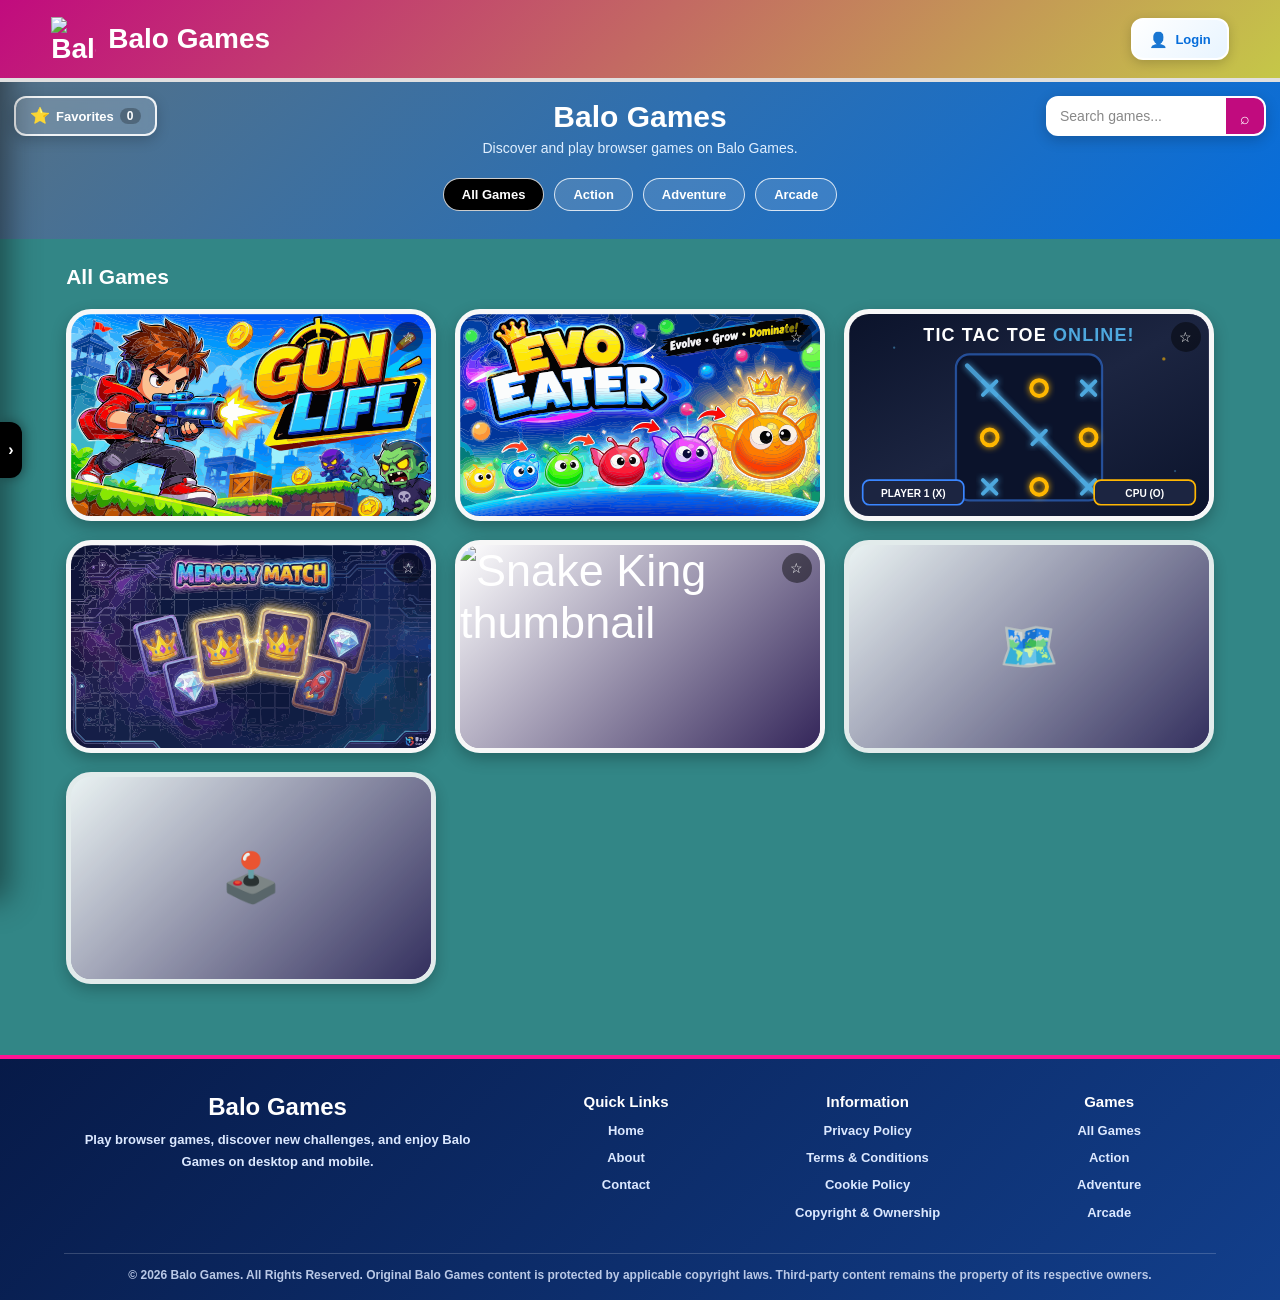
==== index.html @ 226ec989 "Connect new colorful Snake King thumbnail" ====
<!DOCTYPE html>
<!-- saved from url=(0116)file:///D:/Hub+999/Index%20Files/Colour%20Full%20Index/Full%20Colour%20Editor/Balo-Games-Full%20Colour%20Editor.html -->
<html lang="en"><head><meta http-equiv="Content-Type" content="text/html; charset=UTF-8">
  
  <meta name="viewport" content="width=device-width, initial-scale=1.0, maximum-scale=1.0, minimum-scale=1.0, user-scalable=no">
  <title>Balo Games</title>
  <link rel="icon" type="image/png" href="./icon/icon.png">
  <style>

    :root {
      --bg-main: #328686;
      --header-start: #c10b7e;
      --header-end: #c5c748;
      --header-border: #e0e0e0;
      --hero-start: #547187;
      --hero-end: #066ddb;
      --accent: #000000;
      --accent-2: #ffffff;
      --card-bg: #ffffff;
      --card-bg-2: #34265a;
      --card-border: #f7f7f7;
      --tag-bg: #000000;
      --text-main: #ffffff;
      --text-secondary: #ffffff;
      --sidebar-bg: #f4f0ff;
      --sidebar-border: #000000;
      --sidebar-item-bg: #707070;
      --ad-bg: #ffffff;
      --ad-border: #ffffff;
      --footer-start: #ecc022;
      --footer-end: #ff00d9;
      --game-pane-bg: #a08888;
      --game-pane-border: #000000;
      --game-title-bg: #ffffff;
      --game-title-text: #000000;
      --game-frame-bg: #aba6a6;
      --game-actions-bg: #d3c5c5;
      --game-btn-bg: #6b6b6b;
      --game-btn-border: #000000;
      --game-btn-hover: #fff0f0;
    }
    * { margin: 0; padding: 0; box-sizing: border-box; }
    html { scroll-behavior: smooth; touch-action: manipulation; zoom: 100%; }
    body {
      font-family: Arial, Helvetica, sans-serif;
      background: var(--bg-main);
      color: #fff;
      overflow-x: hidden;
      touch-action: pan-x pan-y;
      -webkit-text-size-adjust: 100%;
      user-select: none;
    }
    a { text-decoration: none; color: inherit; }

    /* HEADER */
    header {
      background: linear-gradient(135deg, var(--header-start), var(--header-end));
      color: #fff;
      padding: 12px 4%;
      display: flex;
      align-items: center;
      justify-content: space-between;
      gap: 16px;
      min-height: 82px;
      border-bottom: 4px solid var(--header-border);
      position: sticky;
      top: 0;
      z-index: 5000;
    }
    .brand { display: flex; align-items: center; gap: 12px; font-size: 28px; font-weight: 900; cursor: pointer; flex-shrink: 0; color: inherit; text-decoration: none; }
    .logo { width: 45px; height: 45px; object-fit: contain; }
    .logo-fallback { display:none; place-items:center; width:45px; height:45px; border-radius:12px; background:linear-gradient(135deg,#ff1493,#7b2cff); color:#fff; font-size:18px; font-weight:900; box-shadow:0 5px 15px rgba(0,0,0,.25); }

    /* Search bar inside header - top right */
    #topSearchWrap {
      display: flex;
      align-items: center;
      width: 240px;
      max-width: 42vw;
      height: 42px;
      margin: 0;
      padding: 0;
      background: #ffffff;
      border: 2px solid #ffffff;
      border-radius: 12px;
      overflow: hidden;
      box-shadow: 0 3px 12px rgba(0,0,0,0.18);
      flex-shrink: 0;
    }
    #topSearchWrap input {
      flex: 1 1 auto;
      min-width: 0;
      width: 100%;
      height: 100%;
      padding: 0 12px;
      border: 0;
      outline: none;
      font-size: 14px;
      color: #222;
      background: #fff;
      font-family: Arial, Helvetica, sans-serif;
    }
    #topSearchWrap input::placeholder { color: #888; }
    #topSearchWrap button {
      border: 0;
      height: 100%;
      padding: 0 14px;
      background: #c10b7e;
      color: #fff;
      font-size: 16px;
      cursor: pointer;
      flex-shrink: 0;
      line-height: 42px;
    }
    #topSearchWrap button:hover { background: #a00968; }

    /* Heart toggle on game cards */
    .fav-toggle {
      position: absolute;
      top: 8px;
      right: 8px;
      width: 30px;
      height: 30px;
      border: 0;
      border-radius: 50%;
      background: rgba(0,0,0,0.45);
      color: #fff;
      font-size: 14px;
      cursor: pointer;
      display: grid;
      place-items: center;
      z-index: 2;
      transition: transform 0.15s, background 0.15s;
    }
    .fav-toggle:hover { transform: scale(1.12); }
    .fav-toggle.is-fav { background: #ff1493; }

    @media (max-width: 700px) {
      header { padding: 10px 3%; min-height: 64px; gap: 8px; }
      .brand { font-size: 18px; gap: 6px; }
      .logo { width: 34px; height: 34px; }
      #topSearchWrap {
        width: 150px;
        max-width: 48vw;
        height: 36px;
        border-radius: 10px;
      }
      #topSearchWrap input { padding: 0 10px; font-size: 13px; }
      #topSearchWrap button { padding: 0 11px; font-size: 14px; line-height: 36px; }
    }

    /* HERO */
    .top-area {
      background: linear-gradient(135deg, var(--hero-start), var(--hero-end));
      color: #fff;
      text-align: center;
      padding: 18px 10px;
      position: relative;
    }
    .hero h1 { font-size: 30px; margin-bottom: 6px; font-weight: 900; }
    .hero p { font-size: 14px; margin-bottom: 12px; color: #e0efff; }

    /* Favorites on blue hero - top left */
    #favBtn {
      position: absolute;
      top: 14px;
      left: 14px;
      z-index: 20;
      display: inline-flex;
      align-items: center;
      gap: 6px;
      height: 40px;
      padding: 0 14px;
      border: 2px solid rgba(255,255,255,0.9);
      border-radius: 12px;
      background: rgba(255,255,255,0.18);
      color: #fff;
      font-size: 13px;
      font-weight: 800;
      cursor: pointer;
      box-shadow: 0 4px 14px rgba(0,0,0,0.2);
      white-space: nowrap;
      backdrop-filter: blur(6px);
      transition: transform 0.15s, background 0.2s, border-color 0.2s;
    }
    #favBtn:hover {
      background: rgba(255,255,255,0.3);
      transform: translateY(-1px);
    }
    #favBtn.active {
      background: linear-gradient(135deg, #ff1493, #c10b7e);
      border-color: #fff;
    }
    #favBtn .fav-ico { font-size: 16px; line-height: 1; }
    #favCount {
      background: rgba(0,0,0,0.25);
      border-radius: 10px;
      padding: 1px 7px;
      font-size: 12px;
      min-width: 20px;
      text-align: center;
    }

    /* Search on blue hero - top right */
    #topSearchWrap.hero-search {
      position: absolute;
      top: 14px;
      right: 14px;
      left: auto;
      z-index: 20;
      width: 220px;
      max-width: 42vw;
      height: 40px;
      border-radius: 12px;
      box-shadow: 0 4px 14px rgba(0,0,0,0.2);
    }

    /* Login in header - top right */
    #loginBtn {
      display: inline-flex;
      align-items: center;
      gap: 7px;
      height: 42px;
      padding: 0 16px;
      border: 2px solid #ffffff;
      border-radius: 12px;
      background: linear-gradient(135deg, #ffffff 0%, #e8f4ff 100%);
      color: #066ddb;
      font-size: 13px;
      font-weight: 800;
      cursor: pointer;
      box-shadow: 0 3px 12px rgba(0,0,0,0.18);
      white-space: nowrap;
      flex-shrink: 0;
      transition: transform 0.15s, box-shadow 0.2s, background 0.2s;
    }
    #loginBtn:hover {
      transform: translateY(-2px);
      box-shadow: 0 6px 20px rgba(6,109,219,0.35);
      background: #fff;
    }
    #loginBtn .login-ico { font-size: 15px; line-height: 1; }
    #loginBtn.logged-in {
      background: linear-gradient(135deg, #1dd1a1, #10b981);
      color: #fff;
      border-color: #fff;
    }

    /* Login modal: always render as a centered viewport overlay */
    body > #loginModal {
      position: fixed !important;
      inset: 0 !important;
      z-index: 100000 !important;
      display: none;
      align-items: center;
      justify-content: center;
      padding: 20px;
      overflow-y: auto;
      background: rgba(0,0,0,0.68);
      isolation: isolate;
    }
    body > #loginModal.open { display: flex !important; }
    #loginModal .login-box {
      flex: 0 1 380px;
      width: min(380px, 100%);
      max-height: calc(100dvh - 40px);
      overflow-y: auto;
      margin: auto;
    }
    body.login-modal-open { overflow: hidden !important; }
    .login-box {
      width: min(380px, 100%);
      background: #fff;
      color: #17213a;
      border-radius: 18px;
      padding: 28px 24px 22px;
      box-shadow: 0 20px 60px rgba(0,0,0,0.45);
      position: relative;
    }
    .login-box h2 {
      color: #066ddb;
      margin-bottom: 6px;
      font-size: 22px;
    }
    .login-box .login-sub {
      font-size: 13px;
      color: #64748b;
      margin-bottom: 18px;
    }
    .login-box label {
      display: block;
      font-size: 12px;
      font-weight: 700;
      margin-bottom: 5px;
      color: #334155;
    }
    .login-box input {
      width: 100%;
      padding: 11px 12px;
      border: 2px solid #e2e8f0;
      border-radius: 10px;
      font-size: 14px;
      margin-bottom: 14px;
      outline: none;
      font-family: Arial, Helvetica, sans-serif;
    }
    .login-box input:focus { border-color: #066ddb; }
    .login-submit {
      width: 100%;
      border: 0;
      border-radius: 10px;
      padding: 12px;
      background: linear-gradient(135deg, #066ddb, #3b82f6);
      color: #fff;
      font-weight: 800;
      font-size: 15px;
      cursor: pointer;
      margin-top: 4px;
    }
    .login-submit:hover { filter: brightness(1.08); }
    .login-submit:disabled { opacity:.65; cursor:wait; }
    .login-close {
      position: absolute;
      top: 12px;
      right: 12px;
      border: 0;
      background: #f1f5f9;
      color: #334155;
      width: 32px;
      height: 32px;
      border-radius: 8px;
      font-weight: 800;
      cursor: pointer;
      font-size: 16px;
    }
    .login-note {
      text-align: center;
      font-size: 12px;
      color: #94a3b8;
      margin-top: 14px;
      line-height: 1.45;
    }
    .login-divider {
      display: flex;
      align-items: center;
      gap: 10px;
      margin: 14px 0;
      color: #94a3b8;
      font-size: 12px;
      font-weight: 700;
    }
    .login-divider::before,
    .login-divider::after {
      content: "";
      flex: 1;
      height: 1px;
      background: #e2e8f0;
    }
    .social-login-btn {
      width: 100%;
      border: 2px solid #e2e8f0;
      background: #fff;
      color: #1e293b;
      border-radius: 10px;
      padding: 11px 12px;
      font-weight: 800;
      font-size: 14px;
      cursor: pointer;
      display: flex;
      align-items: center;
      justify-content: center;
      gap: 8px;
      margin-bottom: 8px;
    }
    .social-login-btn:hover { background: #f8fafc; border-color: #cbd5e1; }
    .social-login-btn.google { border-color: #dadce0; }
    .social-login-btn.guest { background: #f1f5f9; }
    .controls-guide {
      font-size: 13px;
      color: #334155;
      line-height: 1.5;
      text-align: left;
    }
    .controls-guide p { margin: 0 0 6px; }
    .controls-guide ul {
      margin: 0 0 12px 18px;
      padding: 0;
    }
    .controls-guide li { margin-bottom: 4px; }
    .controls-note {
      font-size: 12px;
      color: #64748b;
      margin: 0 !important;
    }

    @media (max-width: 700px) {
      #favBtn {
        top: 10px;
        left: 10px;
        height: 34px;
        padding: 0 10px;
        font-size: 12px;
        border-radius: 10px;
      }
      #favBtn .fav-label { display: none; }
      #topSearchWrap.hero-search {
        top: 10px;
        right: 10px;
        width: 140px;
        max-width: 42vw;
        height: 34px;
        border-radius: 10px;
      }
      #loginBtn {
        height: 36px;
        padding: 0 12px;
        font-size: 12px;
        border-radius: 10px;
      }
      #loginBtn .login-label { display: none; }
    }
    .categories { display: flex; justify-content: center; align-items: center; gap: 10px; padding: 10px 0; flex-wrap: wrap; }
    .category-btn {
      background: rgba(255,255,255,0.12);
      color: #fff;
      border: 1px solid rgba(255,255,255,0.8);
      padding: 8px 18px;
      border-radius: 20px;
      font-size: 13px;
      font-weight: 700;
      cursor: pointer;
      transition: background 0.2s;
    }
    .category-btn:hover, .category-btn.active { background: var(--accent); color: #fff; }

    /* GAMES GRID */
    main {
      max-width: 1250px;
      margin: auto;
      padding: 26px 4%;
      min-height: 300px;
    }
    .section-title { font-size: 21px; margin-bottom: 20px; color: white; font-weight: 800; }
    .games-grid {
      display: grid;
      grid-template-columns: repeat(3, minmax(0, 1fr));
      gap: 19px;
    }
    .game-card {
      border: 5px solid var(--card-border);
      border-radius: 25px;
      overflow: hidden;
      background: linear-gradient(145deg, var(--card-bg), var(--card-bg-2));
      box-shadow: 0 6px 15px rgba(0,0,0,0.25);
      cursor: pointer;
      transition: transform 0.2s, border-color 0.2s;
      display: flex;
      flex-direction: column;
    }
    .game-card:hover { transform: translateY(-4px); border-color: var(--accent); }
    .coming-soon-card { cursor: default; opacity: .9; }
    .coming-soon-card:hover { transform: none; border-color: var(--card-border); }
    .coming-soon-card .game-action { color: #ffe082; }
    .game-image {
      height: 115px;
      min-height: 115px;
      display: flex;
      align-items: center;
      justify-content: center;
      font-size: 45px;
      background: linear-gradient(135deg, var(--card-bg), var(--card-bg-2));
      position: relative;
    }
    .game-card { position:relative; }
    .game-card .game-image { height:auto; min-height:0; aspect-ratio:16 / 9; padding:0; overflow:hidden; flex:0 0 auto; }
    .game-image .game-thumb { width:100%; height:100%; display:block; object-fit:cover; object-position:center; }
    .game-image:has(.game-thumb) { padding:0; }
    .game-image .game-fallback { width:100%; height:100%; display:grid; place-items:center; font-size:48px; background:linear-gradient(135deg,var(--card-bg),var(--card-bg-2)); }
    .game-hover-title { position:absolute; left:0; right:0; bottom:0; padding:22px 10px 9px; color:#fff; font-size:15px; font-weight:800; text-align:center; background:linear-gradient(transparent,rgba(0,0,0,.86)); opacity:0; transform:translateY(5px); transition:opacity .2s,transform .2s; pointer-events:none; }
    .game-card:hover .game-hover-title,.game-card:focus-visible .game-hover-title { opacity:1; transform:translateY(0); }
    .game-category-tag { position:absolute; bottom:9px; left:9px; z-index:5; display:inline-flex; align-items:center; justify-content:center; min-height:25px; padding:5px 10px; border:0; border-radius:7px; background:rgba(0,0,0,.82); color:#fff; font-size:10px; line-height:1; font-weight:800; text-transform:uppercase; text-decoration:none; box-shadow:none; outline:0; opacity:0; transition:opacity .2s; pointer-events:none; }
    .game-card-likes { position:absolute; bottom:9px; right:9px; z-index:5; display:inline-flex; align-items:center; min-height:25px; padding:5px 9px; border:0; border-radius:12px; background:rgba(0,0,0,.82); color:#fff; font-size:11px; line-height:1; font-weight:800; text-decoration:none; box-shadow:none; opacity:0; transition:opacity .2s; pointer-events:none; }
    .game-card:hover .game-category-tag,.game-card:focus-visible .game-category-tag,.game-card:hover .game-card-likes,.game-card:focus-visible .game-card-likes { opacity:1; }
    .game-card .fav-toggle { z-index:4; }
    .game-card .game-info { display:none !important; }
    @media (hover:none) { .game-hover-title,.game-category-tag,.game-card-likes { opacity:1; transform:none; } }
    .game-image .game-thumb { width:100%; height:100%; min-width:100%; display:block; object-fit:cover; object-position:center; flex:0 0 100%; }
    .game-image:has(.game-thumb) { padding:0; overflow:hidden; }
    .game-image:has(.game-thumb) .game-category-tag { z-index:2; }
    .game-category-tag {
      position: absolute;
      top: auto;
      bottom: 9px;
      left: 9px;
      z-index: 5;
      padding: 5px 10px;
      border: 0;
      border-radius: 7px;
      background: rgba(0,0,0,.82);
      color: #fff;
      font-size: 10px;
      line-height: 1;
      font-weight: 800;
      text-transform: uppercase;
      text-decoration: none;
      box-shadow: none;
      outline: 0;
    }
    .game-info { padding: 12px; text-align: center; background: var(--card-bg-2); }
    .game-info h3 { font-size: 15px; margin-bottom: 5px; color: #fff; font-weight: 800; }
    .game-info p { color: var(--text-secondary); font-size: 11px; margin-bottom: 8px; }
    .game-action { color: #fff; font-size: 11px; font-weight: 800; }

    /* GAME VIEW SCREEN */
    #gameScreenView {
      display: none;
      width: 100%;
      min-height: 100vh;
      background: var(--bg-main);
      padding: 30px 0;
    }
    #gameScreenView.active { display: block; }
    #homeScreenView.hidden { display: none; }

    .poki-play-container {
      display: grid;
      grid-template-columns: 180px 1fr 140px;
      gap: 15px;
      max-width: 1400px;
      margin: 0 auto;
      padding: 0 15px;
      width: 100%;
      align-items: start;
    }
    @media (max-width: 1200px) {
      .poki-play-container { grid-template-columns: 1fr 140px; }
      .poki-left-sidebar { display: none; }
    }
    @media (max-width: 900px) {
      .poki-play-container { grid-template-columns: 1fr; }
      .poki-right-sidebar { display: none; }
    }

    .poki-left-sidebar {
      background: var(--card-bg-2);
      border: 2px solid var(--card-bg);
      border-radius: 12px;
      padding: 8px;
      display: flex;
      flex-direction: column;
      gap: 8px;
      height: 420px;
      overflow-y: auto;
    }
    .sidebar-title { font-size: 13px; color: #fff; border-bottom: 2px solid var(--sidebar-border); padding-bottom: 5px; font-weight: 800; text-align: center; }
    .sidebar-game-item {
      display: flex;
      flex-direction: column;
      align-items: center;
      text-align: center;
      gap: 4px;
      background: var(--sidebar-item-bg);
      padding: 6px;
      border-radius: 8px;
      cursor: pointer;
      border: 1px solid var(--sidebar-border);
      transition: background 0.2s, border-color 0.2s;
    }
    .sidebar-game-item:hover { background: var(--card-bg); border-color: var(--accent); }
    .sidebar-game-icon { width: 100%; aspect-ratio: 16 / 9; display: grid; place-items: center; overflow: hidden; background: var(--card-bg); border-radius: 6px; }
    .sidebar-game-thumb { display: block; width: 100%; height: 100%; object-fit: cover; border-radius: 6px; }
    .sidebar-game-fallback { font-size: 22px; display: grid; place-items: center; width: 100%; height: 100%; }
    .sidebar-game-info h4 { font-size: 11px; color: #fff; font-weight: 700; white-space: nowrap; overflow: hidden; text-overflow: ellipsis; width: 100%; }

    .game-main-pane {
      background: var(--game-pane-bg);
      border-radius: 14px;
      border: 2px solid var(--game-pane-border);
      overflow: hidden;
      display: flex;
      flex-direction: column;
      box-shadow: 0 10px 30px rgba(0,0,0,0.4);
    }
    .game-title-bar {
      padding: 10px 18px;
      background: var(--game-title-bg);
      border-bottom: 2px solid var(--game-pane-border);
      font-size: 16px;
      font-weight: 800;
      color: var(--game-title-text);
      display: flex;
      justify-content: space-between;
      align-items: center;
      gap: 10px;
    }
    .game-title-bar .home-btn {
      background: var(--accent);
      color: #fff;
      border: 0;
      border-radius: 8px;
      padding: 6px 12px;
      font-weight: 800;
      font-size: 12px;
      cursor: pointer;
    }
    .title-bar-actions {
      display: flex;
      align-items: center;
      gap: 8px;
      flex-shrink: 0;
    }
    /* Larger favorite button on the game screen */
    #gameFavBtn {
      border: 0;
      border-radius: 10px;
      padding: 10px 18px;
      font-weight: 800;
      font-size: 16px;
      cursor: pointer;
      background: #066ddb;
      color: #fff;
      display: inline-flex;
      align-items: center;
      gap: 7px;
      min-height: 42px;
    }
    #gameFavBtn .fav-star { color: #ffdf00; font-size: 21px; line-height: 1; }
    #gameFavBtn .fav-word { color: #ff1493; }
    #gameFavBtn:hover { filter: brightness(1.1); }
    #gameFavBtn.is-fav {
      background: #ff1493;
      pointer-events: none;
    }

    /* Favorites page toolbar */
    .fav-page-bar {
      display: flex;
      align-items: center;
      justify-content: space-between;
      gap: 10px;
      flex-wrap: wrap;
      margin-bottom: 14px;
    }
    .fav-page-bar h2 { margin: 0; }
    .fav-home-btn {
      border: 2px solid #fff; background: #0878ee; color: #fff;
      border-radius: 10px; padding: 8px 14px; font-weight: 800;
      font-size: 13px; cursor: pointer;
    }
    .fav-home-btn:hover { filter: brightness(1.12); }
    #removeFavModeBtn {
      border: 2px solid #fff;
      background: rgba(255,20,147,0.25);
      color: #fff;
      border-radius: 10px;
      padding: 8px 14px;
      font-weight: 800;
      font-size: 13px;
      cursor: pointer;
    }
    #removeFavModeBtn.active {
      background: #ff1493;
      border-color: #fff;
    }
    #removeFavHint {
      display: none;
      width: 100%;
      font-size: 13px;
      opacity: 0.9;
      margin-top: 4px;
    }
    #removeFavHint.show { display: block; }
    .game-card.remove-select-mode {
      outline: 3px dashed #ff1493;
      cursor: pointer;
    }
    .game-card.remove-select-mode:hover {
      outline-color: #fff;
      transform: translateY(-2px);
    }
    .game-frame-wrap {
      width: 100%;
      height: 380px;
      background: var(--game-frame-bg);
      position: relative;
    }
    #gameFrame { width: 100%; height: 100%; border: none; }

    .game-bottom-actions {
      display: flex;
      align-items: center;
      justify-content: space-between;
      flex-wrap: wrap;
      gap: 10px;
      padding: 10px 18px;
      background: var(--game-actions-bg);
      border-top: 2px solid var(--game-pane-border);
    }
    .action-group { display: flex; align-items: center; gap: 8px; flex-wrap: wrap; }
    .poki-btn {
      background: var(--game-btn-bg);
      color: white;
      border: 1px solid var(--game-btn-border);
      padding: 7px 14px;
      border-radius: 8px;
      font-size: 12px;
      font-weight: 800;
      cursor: pointer;
      display: inline-flex;
      align-items: center;
      gap: 5px;
      transition: background 0.2s, border-color 0.2s;
    }
    .poki-btn:hover { background: var(--game-btn-hover); border-color: var(--game-btn-hover); }
    .poki-btn.icon-only-btn {
      min-width: 44px; height: 40px; padding: 0 9px; justify-content: center;
      border-radius: 10px; gap: 6px;
    }
    .poki-btn.icon-only-btn svg {
      width: 21px; height: 21px; flex: 0 0 21px; fill: none; stroke: currentColor;
      stroke-width: 1.9; stroke-linecap: round; stroke-linejoin: round;
    }
    .reaction-count {
      display: inline-block; min-width: 10px; font-size: 12px; line-height: 1;
      font-weight: 900; color: #fff; font-variant-numeric: tabular-nums;
    }
    .game-reaction-actions { justify-content: center; }
    .game-reaction-actions .poki-btn.is-selected { background: #c10b7e; border-color: #fff; }
    #reactionStatus { font-size: 11px; color: #263238; font-weight: 700; }

    /* Player feedback panels: compact side card for like/unlike, centered bug form */
    .bg-feedback-overlay {
      position: fixed; inset: 0; z-index: 9500; display: none;
      align-items: center; justify-content: center; padding: 16px;
      background: rgba(3, 10, 28, .18); backdrop-filter: none !important; -webkit-backdrop-filter: none !important;
    }
    .bg-feedback-overlay.open { display: flex; }
    .bg-feedback-card {
      position: relative; width: min(470px, 100%); max-height: min(82vh, 620px);
      overflow-y: auto; padding: 23px 21px 19px; border-radius: 17px;
      background: #fff; color: #17213a; box-shadow: 0 22px 65px rgba(0,0,0,.42);
      border: 1px solid rgba(255,255,255,.7);
    }
    .bg-feedback-card h3 { margin: 0 38px 5px 0; color: #c10b7e; font-size: 20px; }
    .bg-feedback-game { color: #64748b; font-size: 12px; margin: 0 0 15px; }
    .bg-feedback-card label { display: block; margin: 10px 0 6px; color: #334155; font-size: 12px; font-weight: 800; }
    .bg-feedback-card textarea {
      display: block; width: 100%; min-height: 112px; resize: vertical; padding: 11px 12px;
      border: 1.5px solid #dbe2ea; border-radius: 10px; outline: none;
      color: #17213a; background: #fff; font: 14px/1.45 Arial, sans-serif;
    }
    .bg-feedback-card textarea:focus { border-color: #066ddb; box-shadow: 0 0 0 3px rgba(6,109,219,.1); }
    .bg-feedback-close {
      position: absolute; top: 11px; right: 11px; width: 33px; height: 33px;
      border: 0; border-radius: 9px; background: #eef2f7; color: #334155;
      font-size: 22px; line-height: 1; cursor: pointer;
    }
    .bg-feedback-submit {
      width: 100%; margin-top: 12px; padding: 11px 14px; border: 0; border-radius: 10px;
      background: linear-gradient(135deg, #c10b7e, #066ddb); color: #fff;
      font-size: 13px; font-weight: 900; cursor: pointer;
    }
    .bg-feedback-submit:disabled { opacity: .65; cursor: wait; }
    .bg-feedback-notice { min-height: 18px; margin: 9px 0 0; text-align: center; font-size: 12px; font-weight: 700; color: #087f5b; }
    /* Like/unlike feedback appears as a small Poki-style card at the right side. */
    #reactionFeedbackOverlay { justify-content: flex-end; align-items: center; padding: 18px; }
    #reactionFeedbackOverlay .bg-feedback-card { width: min(350px, 100%); margin-right: max(0px, calc((100vw - 1400px) / 2)); transform: translateY(35px); }
    @media (max-width: 600px) {
      #reactionFeedbackOverlay { align-items: center; justify-content: center; padding: 10px; }
      #reactionFeedbackOverlay .bg-feedback-card { width: 100%; max-height: 72vh; margin: 0; transform: translateY(24px); }
      .bg-feedback-card { padding: 21px 17px 17px; }
    }

    @media (max-width: 700px) {
      .game-bottom-actions { justify-content: center; padding: 9px 8px; }
      .game-reaction-actions { width: 100%; justify-content: center; gap: 6px; }
      .game-reaction-actions .poki-btn { padding: 0 8px; font-size: 11px; }
      #reactionStatus { width: 100%; text-align: center; }
    }

    .poki-right-sidebar {
      background: var(--card-bg-2);
      border: 2px dashed var(--accent-2);
      border-radius: 12px;
      padding: 6px;
      display: flex;
      flex-direction: column;
      height: 420px;
    }
    .ad-box-lamba {
      background: var(--ad-bg);
      border-radius: 8px;
      flex: 1;
      display: grid;
      place-items: center;
      text-align: center;
      color: #fff;
      font-weight: 800;
      font-size: 10px;
      padding: 5px;
    }

    .all-games-bottom-section {
      max-width: 1400px;
      margin: 40px auto 20px;
      padding: 0 20px;
      width: 100%;
    }
    .bottom-section-title { font-size: 21px; margin-bottom: 20px; color: #fff; border-bottom: 2px solid var(--sidebar-border); padding-bottom: 10px; font-weight: 900; }

    footer {
      background: linear-gradient(120deg, var(--footer-start), var(--footer-end));
      color: white;
      text-align: center;
      padding: 20px;
      margin-top: 40px;
      font-weight: 700;
    }

    @media (max-width: 1100px) {
      .games-grid { grid-template-columns: repeat(3, minmax(0, 1fr)); }
    }
    @media (max-width: 700px) {
      .games-grid { grid-template-columns: repeat(2, minmax(0, 1fr)); gap: 12px; }
      .game-frame-wrap { height: 260px; }
    }
  
    

  
    
    

  
    
    

  
    

  
    /* (search styles moved into header section above) */

  
    /* CRAZY-GAMES STYLE LEFT HOVER SIDEBAR */
    #sideHotzone {
      position: fixed;
      left: 0;
      top: 0;
      width: 18px;
      height: 100vh;
      z-index: 4500;
    }
    #crazySidebar {
      position: fixed;
      left: 0;
      top: 0;
      height: 100vh;
      width: 220px;
      z-index: 4501;
      background: linear-gradient(180deg, #0f172a 0%, #1e1b4b 100%);
      border-right: 3px solid var(--accent, #e85454);
      box-shadow: 8px 0 30px rgba(0,0,0,0.45);
      transform: translateX(-100%);
      transition: transform 0.28s ease;
      display: flex;
      flex-direction: column;
      padding: 16px 12px 20px;
      overflow-y: auto;
    }
    #crazySidebar.open,
    #sideHotzone:hover + #crazySidebar,
    #crazySidebar:hover {
      transform: translateX(0);
    }
    #crazySidebar .sb-brand {
      font-size: 18px;
      font-weight: 900;
      color: #fff;
      margin-bottom: 6px;
      padding: 4px 6px;
    }
    #crazySidebar .sb-sub {
      font-size: 11px;
      color: #94a3b8;
      margin-bottom: 14px;
      padding: 0 6px;
    }
    #crazySidebar .sb-btn {
      display: flex;
      align-items: center;
      gap: 10px;
      width: 100%;
      text-align: left;
      border: 1px solid rgba(255,255,255,0.12);
      background: rgba(255,255,255,0.06);
      color: #fff;
      border-radius: 12px;
      padding: 11px 12px;
      margin-bottom: 8px;
      font-size: 13px;
      font-weight: 800;
      cursor: pointer;
      transition: background 0.2s, border-color 0.2s, transform 0.15s;
    }
    #crazySidebar .sb-btn:hover,
    #crazySidebar .sb-btn.active {
      background: var(--accent, #e85454);
      border-color: #fff;
      transform: translateX(4px);
    }
    #crazySidebar .sb-ico {
      font-size: 18px;
      width: 24px;
      text-align: center;
    }
    #crazySidebar .sb-hint {
      margin-top: auto;
      font-size: 10px;
      color: #64748b;
      padding: 10px 6px 0;
      line-height: 1.4;
    }
    @media (max-width: 700px) {
      #sideHotzone { width: 12px; }
      #crazySidebar { width: 200px; }
    }

  
    /* Sidebar edge arrow hint */
    #sideArrow {
      position: fixed;
      left: 0;
      top: 50%;
      transform: translateY(-50%);
      z-index: 4502;
      width: 22px;
      height: 56px;
      border: 0;
      border-radius: 0 12px 12px 0;
      background: var(--accent, #e85454);
      color: #fff;
      font-size: 16px;
      font-weight: 900;
      cursor: pointer;
      box-shadow: 2px 0 12px rgba(0,0,0,0.35);
      display: grid;
      place-items: center;
      transition: left 0.28s ease, opacity 0.2s;
      padding: 0;
      line-height: 1;
    }
    #sideArrow:hover { filter: brightness(1.1); }
    body.sidebar-open #sideArrow {
      left: 220px;
      border-radius: 12px 0 0 12px;
    }
    @media (max-width: 700px) {
      body.sidebar-open #sideArrow { left: 200px; }
    }


    .site-footer { background:linear-gradient(135deg,#071a48,#123f8c); margin-top:45px; padding:34px 5% 18px; border-top:4px solid #ff1493; }
    .footer-inner { max-width:1250px; margin:auto; display:grid; grid-template-columns:2fr 1fr 1fr 1fr; gap:28px; }
    .footer-brand h3 { font-size:24px; margin-bottom:8px; }
    .footer-brand p,.footer-col a { color:#dbe8ff; font-size:13px; line-height:1.7; }
    .footer-col h4 { color:#fff; margin-bottom:10px; font-size:15px; }
    .footer-col a { display:block; margin:5px 0; cursor:pointer; }
    .footer-col a:hover { color:#ff7ac4; }
    .footer-bottom { max-width:1250px; margin:24px auto 0; padding-top:14px; border-top:1px solid rgba(255,255,255,.18); text-align:center; color:#b9c8e6; font-size:12px; }
    .info-modal { position:fixed; inset:0; z-index:6000; display:none; align-items:center; justify-content:center; padding:20px; background:rgba(0,0,0,.68); }
    .info-modal.open { display:flex; }
    .info-box { width:min(620px,100%); max-height:82vh; overflow:auto; background:#fff; color:#17213a; border-radius:18px; padding:24px; box-shadow:0 20px 60px rgba(0,0,0,.45); }
    .info-box h2 { color:#071a48; margin-bottom:12px; }
    .info-box p,.info-box li { font-size:14px; line-height:1.65; margin-bottom:10px; }
    .info-close { float:right; border:0; background:#ff1493; color:#fff; border-radius:9px; padding:7px 11px; cursor:pointer; font-weight:800; }
    @media(max-width:800px){ .footer-inner{grid-template-columns:1fr 1fr;} }
    @media(max-width:500px){ .footer-inner{grid-template-columns:1fr;} }


  

    /* BALO GAMES RESPONSIVE GAME SCREEN — final layout fix */
    #gameScreenView {
      box-sizing: border-box;
      min-height: 100vh;
      min-height: 100dvh;
      padding: clamp(10px, 2vh, 22px) 0;
    }
    #gameScreenView *, #gameScreenView *::before, #gameScreenView *::after {
      box-sizing: border-box;
    }
    .poki-play-container {
      width: min(100%, 1600px);
      max-width: 1600px;
      margin-inline: auto;
      padding-inline: clamp(8px, 1.4vw, 18px);
      gap: clamp(8px, 1vw, 15px);
      align-items: stretch;
    }
    .game-main-pane {
      min-width: 0;
      width: 100%;
    }
    .game-frame-wrap {
      width: 100%;
      height: clamp(340px, calc(100dvh - 250px), 900px);
      min-height: 340px;
      max-height: 900px;
      overflow: hidden;
      flex: 0 0 auto;
    }
    #gameFrame {
      display: block;
      width: 100%;
      height: 100%;
      min-height: 0;
      border: 0;
    }
    .poki-left-sidebar, .poki-right-sidebar { min-width: 0; }

    @media (min-width: 901px) {
      .poki-play-container { grid-template-columns: minmax(145px, 180px) minmax(0, 1fr) minmax(115px, 140px); }
    }
    @media (max-width: 900px) {
      #gameScreenView { padding: 10px 0; }
      .poki-play-container {
        display: grid;
        grid-template-columns: minmax(0, 1fr);
        width: 100%;
        padding-inline: 10px;
      }
      .poki-left-sidebar, .poki-right-sidebar { display: none !important; }
      .game-frame-wrap {
        height: clamp(320px, calc(100dvh - 225px), 760px);
        min-height: 320px;
        max-height: 760px;
      }
    }
    @media (max-width: 600px) {
      #gameScreenView { padding: 6px 0; }
      .poki-play-container { padding-inline: 6px; gap: 8px; }
      .game-main-pane { border-radius: 10px; }
      .game-title-bar {
        padding: 8px 9px;
        font-size: 14px;
        flex-wrap: wrap;
      }
      .title-bar-actions { gap: 5px; }
      #gameFavBtn, .game-title-bar .home-btn { padding: 6px 8px; font-size: 11px; }
      .game-frame-wrap {
        height: clamp(300px, calc(100dvh - 205px), 720px);
        min-height: 300px;
        max-height: 720px;
      }
      .game-bottom-actions {
        padding: 8px;
        gap: 8px;
        justify-content: center;
      }
      .action-group { justify-content: center; gap: 6px; }
      .poki-btn { padding: 7px 9px; font-size: 11px; }
    }
    @media (max-width: 380px) {
      .game-frame-wrap {
        height: max(280px, calc(100dvh - 195px));
        min-height: 280px;
      }
      .game-title-bar { gap: 6px; }
      .game-bottom-actions { padding: 6px; }
    }
    @media (orientation: landscape) and (max-height: 600px) {
      #gameScreenView { padding: 4px 0; }
      .poki-play-container { padding-inline: 6px; }
      .game-frame-wrap {
        height: calc(100dvh - 150px);
        min-height: 220px;
        max-height: none;
      }
    }
    .game-frame-wrap:fullscreen,
    .game-frame-wrap:-webkit-full-screen {
      width: 100vw !important;
      height: 100dvh !important;
      max-height: none !important;
      min-height: 0 !important;
      background: #000;
    }
    .game-frame-wrap:fullscreen #gameFrame,
    .game-frame-wrap:-webkit-full-screen #gameFrame {
      width: 100% !important;
      height: 100% !important;
    }

</style>
</head>
<body>

  <div id="sideHotzone" aria-hidden="true"></div>
  <button type="button" id="sideArrow" title="Categories" aria-label="Open categories">›</button>
  <aside id="crazySidebar" aria-label="Game categories">
    <div class="sb-brand">Balo Games</div>
    <div class="sb-sub">Categories</div>
    <button type="button" class="sb-btn active" data-filter="all"><span class="sb-ico">🎮</span> All Games</button>
    <button type="button" class="sb-btn" data-filter="action"><span class="sb-ico">💥</span> Action</button>
    <button type="button" class="sb-btn" data-filter="adventure"><span class="sb-ico">🗺️</span> Adventure</button>
    <button type="button" class="sb-btn" data-filter="arcade"><span class="sb-ico">🕹️</span> Arcade</button>
    <div class="sb-hint">Choose a category to filter the games</div>
  </aside>


  <header>
    <a class="brand" href="./index.html" onclick="goHome(); return false;" aria-label="Balo Games Home">
      <img class="logo" src="./icon/icon.png" alt="Balo Games logo">
      <span>Balo Games</span>
    </a>
    <div class="account-actions">
      <button type="button" id="loginBtn" title="Login" aria-label="Login">
        <span class="login-ico">👤</span>
        <span class="login-label">Login</span>
      </button>
    </div>
  </header>

  <!-- HOME SCREEN -->
  <div id="homeScreenView">
    <section class="top-area">
      <button type="button" id="favBtn" title="Favorite Games" aria-label="Favorite Games">
        <span class="fav-ico">⭐</span>
        <span class="fav-label">Favorites</span>
        <span id="favCount">0</span>
      </button>
      <form id="topSearchWrap" class="hero-search" onsubmit="return false;" role="search">
        <input type="search" id="topSearchInput" placeholder="Search games..." aria-label="Search games" autocomplete="off">
        <button type="submit" id="topSearchSubmit" aria-label="Search">⌕</button>
      </form>
      <div class="hero">
        <h1>Balo Games</h1>
        <p>Discover and play browser games on Balo Games.</p>
      </div>
      <nav class="categories">
        <button class="category-btn active" type="button" data-cat="all">All Games</button>
        <button class="category-btn" type="button" data-cat="action">Action</button>
        <button class="category-btn" type="button" data-cat="adventure">Adventure</button>
        <button class="category-btn" type="button" data-cat="arcade">Arcade</button>
      </nav>
    </section>

    <main id="games">
      <h2 class="section-title">All Games</h2>
      <div class="games-grid" id="homeGrid"></div>
    </main>
  </div>

  <!-- GAME PLAY SCREEN -->
  <div id="gameScreenView">
    <div class="poki-play-container">
      <aside class="poki-left-sidebar">
        <h3 class="sidebar-title">More</h3>
        <div id="sidebarGames"></div>
      </aside>

      <div class="game-main-pane">
        <div class="game-title-bar">
          <span id="overlayGameTitle">Game Title</span>
          <div class="title-bar-actions">
            <button type="button" id="gameFavBtn" onclick="toggleGameFavorite()"><span class="fav-star">★</span><span class="fav-word">Favorite</span></button>
          </div>
        </div>
        <div class="game-frame-wrap" id="frameWrap">
          <iframe id="gameFrame" src="" title="Game Player" allowfullscreen=""></iframe>
        </div>
        <div class="game-bottom-actions">
          <div class="action-group game-reaction-actions">
            <button class="poki-btn icon-only-btn" id="reportBugBtn" onclick="reportBug()" type="button" title="Report a bug" aria-label="Report a bug">
              <svg viewBox="0 0 24 24" aria-hidden="true" focusable="false"><path d="M5 21V4m0 1c5-4 9 4 14 0v10c-5 4-9-4-14 0" /></svg>
            </button>
            <button class="poki-btn icon-only-btn" id="shareGameBtn" onclick="shareGame()" type="button" title="Share" aria-label="Share">
              <svg viewBox="0 0 24 24" aria-hidden="true" focusable="false"><circle cx="18" cy="5" r="3"/><circle cx="6" cy="12" r="3"/><circle cx="18" cy="19" r="3"/><path d="m8.7 10.7 6.6-4.4M8.7 13.3l6.6 4.4"/></svg>
            </button>
            <button class="poki-btn icon-only-btn" id="unlikeBtn" onclick="toggleUnlike()" type="button" aria-pressed="false" title="Unlike" aria-label="Unlike">
              <svg viewBox="0 0 24 24" aria-hidden="true" focusable="false"><path d="M7 14V3H4a2 2 0 0 0-2 2v7a2 2 0 0 0 2 2h3Zm0 0 5 8c2 0 3-2 2-4l-1-4h6a2 2 0 0 0 2-2l-2-7a2 2 0 0 0-2-2H7" /></svg>
              <span id="unlikeCount" class="reaction-count" aria-label="Total unlikes">0</span>
            </button>
            <button class="poki-btn icon-only-btn" id="likeBtn" onclick="toggleLike()" type="button" aria-pressed="false" title="Like" aria-label="Like">
              <svg viewBox="0 0 24 24" aria-hidden="true" focusable="false"><path d="M7 10v11H4a2 2 0 0 1-2-2v-7a2 2 0 0 1 2-2h3Zm0 0 5-8c2 0 3 2 2 4l-1 4h6a2 2 0 0 1 2 2l-2 7a2 2 0 0 1-2 2H7" /></svg>
              <span id="likeCount" class="reaction-count" aria-label="Total likes">0</span>
            </button>
            <span id="reactionStatus" role="status" aria-live="polite"></span>
          </div>
          <div class="action-group">
            <button class="poki-btn" type="button" onclick="showInfo('copyright')" title="Copyright and ownership information">© Copyright</button>
            <button class="poki-btn" onclick="toggleFullscreen()">⛶ Fullscreen</button>
          </div>
        </div>
      </div>

      <aside class="poki-right-sidebar">
        <div class="ad-box-lamba">Ad Space<br>(120x600)</div>
      </aside>
    </div>

    <div class="all-games-bottom-section">
      <h3 class="bottom-section-title">All Games</h3>
      <div class="games-grid" id="bottomGrid"></div>
    </div>
  </div>

  
  
  <footer class="site-footer">
    <div class="footer-inner">
      <div class="footer-brand">
        <h3>Balo Games</h3>
        <p>Play browser games, discover new challenges, and enjoy Balo Games on desktop and mobile.</p>
      </div>
      <div class="footer-col">
        <h4>Quick Links</h4>
        <a onclick="goHome()">Home</a>
        <a onclick="showInfo('about')">About</a>
        <a onclick="showInfo('contact')">Contact</a>
      </div>
      <div class="footer-col">
        <h4>Information</h4>
        <a onclick="showInfo('privacy')">Privacy Policy</a>
        <a onclick="showInfo('terms')">Terms &amp; Conditions</a>
        <a onclick="showInfo('cookies')">Cookie Policy</a>
        <a onclick="showInfo('copyright')">Copyright &amp; Ownership</a>
      </div>
      <div class="footer-col">
        <h4>Games</h4>
        <a onclick="filterGames('all')">All Games</a>
        <a onclick="filterGames('action')">Action</a>
        <a onclick="filterGames('adventure')">Adventure</a>
        <a onclick="filterGames('arcade')">Arcade</a>
      </div>
    </div>
    <div class="footer-bottom">© 2026 Balo Games. All Rights Reserved. Original Balo Games content is protected by applicable copyright laws. Third-party content remains the property of its respective owners.</div>
  </footer>

  <div class="info-modal" id="infoModal" onclick="if(event.target===this) closeInfo()">
    <div class="info-box">
      <button class="info-close" onclick="closeInfo()">Close</button>
      <div id="infoContent"></div>
    </div>
  </div>

  <div id="loginModal" role="dialog" aria-modal="true" aria-labelledby="loginModalTitle" aria-hidden="true" onclick="if(event.target===this) closeLogin()">
    <div class="login-box">
      <button type="button" class="login-close" onclick="closeLogin()" aria-label="Close">×</button>
      <h2 id="loginModalTitle">Welcome to Balo Games</h2>
      <p class="login-sub" id="loginModalSub">Sign in to your Balo Games account.</p>
      <button type="button" class="social-login-btn google" id="googleLoginBtn"><span>G</span> Continue with Google</button>
      <button type="button" class="social-login-btn guest" id="guestLoginBtn">Continue as Guest</button>
      <div class="login-divider">OR</div>
      <form id="loginForm" onsubmit="return handleLogin(event)">
        <label for="loginEmail">Email</label>
        <input type="email" id="loginEmail" placeholder="you@example.com" required autocomplete="username">
        <label for="loginPass">Password</label>
        <input type="password" id="loginPass" placeholder="At least 8 characters" required autocomplete="current-password" minlength="8">
        <button type="submit" class="login-submit" id="loginSubmitBtn">Login with Email</button>
      </form>
      <button type="button" id="authModeBtn" class="social-login-btn">Create a new account</button>
      <button type="button" id="forgotPasswordBtn" class="social-login-btn">Forgot password?</button>
      <p class="login-note" id="loginNote">Your account is securely managed by Supabase Authentication.</p>
      <p id="authMessage" role="status" aria-live="polite" style="font-size:12px;line-height:1.5;margin-top:10px;color:#334155;text-align:center"></p>
    </div>
  </div>
  <!-- Like / Unlike written feedback: compact side panel -->
  <div id="reactionFeedbackOverlay" class="bg-feedback-overlay" onclick="if(event.target===this) closeReactionFeedback()">
    <section class="bg-feedback-card" role="dialog" aria-modal="true" aria-labelledby="reactionFeedbackTitle">
      <button type="button" class="bg-feedback-close" onclick="closeReactionFeedback()" aria-label="Close">×</button>
      <h3 id="reactionFeedbackTitle">Share your thoughts</h3>
      <p class="bg-feedback-game" id="reactionFeedbackGame">Game: Balo Games</p>
      <form id="reactionFeedbackForm">
        <label for="reactionFeedbackMessage" id="reactionFeedbackLabel">What did you think about this game?</label>
        <textarea id="reactionFeedbackMessage" maxlength="1000" required placeholder="Write a short comment about the game..."></textarea>
        <button class="bg-feedback-submit" id="reactionFeedbackSubmit" type="submit">Send feedback</button>
        <p class="bg-feedback-notice" id="reactionFeedbackNotice" role="status" aria-live="polite"></p>
      </form>
    </section>
  </div>

  <!-- Bug report: centered panel, closes by X or clicking outside -->
  <div id="bugFeedbackOverlay" class="bg-feedback-overlay" onclick="if(event.target===this) closeBugFeedback()">
    <section class="bg-feedback-card" role="dialog" aria-modal="true" aria-labelledby="bugFeedbackTitle">
      <button type="button" class="bg-feedback-close" onclick="closeBugFeedback()" aria-label="Close">×</button>
      <h3 id="bugFeedbackTitle">Report a game problem</h3>
      <p class="bg-feedback-game" id="bugFeedbackGame">Game: Balo Games</p>
      <form id="bugFeedbackForm">
        <label for="bugFeedbackMessage">What went wrong?</label>
        <textarea id="bugFeedbackMessage" maxlength="1000" required placeholder="Describe the problem you noticed in this game..."></textarea>
        <button class="bg-feedback-submit" id="bugFeedbackSubmit" type="submit">Submit bug report</button>
        <p class="bg-feedback-notice" id="bugFeedbackNotice" role="status" aria-live="polite"></p>
      </form>
    </section>
  </div>
  <script src="https://cdn.jsdelivr.net/npm/@supabase/supabase-js@2"></script>
  <script>
    const games = [
      { title: "My Gun Life", cat: "action", tags: ["gun"], icon: "⚡", image: "games/my-gun-life/thumbnail.svg", desc: "Jump into a fast-paced action game.", path: "games/my-gun-life/index.html" },
      { title: "Evo Eater", cat: "action", tags: ["evolution"], icon: "🦅", image: "games/evoeater/thumbnail.svg", desc: "Grow, evolve, and explore the arena.", path: "games/evoeater/index.html" },
      { title: "Tic-Tac-Toe", cat: "arcade", tags: ["puzzle", "2player"], icon: "❌⭕", image: "games/tik-tak-toe/thumbnail.svg?v=3", desc: "A classic strategy game for a quick match.", path: "games/tik-tak-toe/index.html" },
      { title: "Memory Match", cat: "arcade", tags: ["puzzle"], icon: "🧠", image: "games/MATCH%20GAME/thumbnail.svg", desc: "Find matching cards and test your memory.", path: "games/MATCH%20GAME/memory-match.html" },
      { title: "Snake King", cat: "arcade", tags: ["snake"], icon: "🐍", image: "games/snake-king/thumbnail.svg?v=1", desc: "Classic snake action with mobile and keyboard controls.", path: "games/snake-king/index.html" },
      { title: "Adventure Games", cat: "adventure", tags: ["adventure"], icon: "🗺️", desc: "A new adventure is being prepared.", comingSoon: true },
      { title: "More Arcade Games", cat: "arcade", tags: ["arcade"], icon: "🕹️", desc: "More quick-play challenges are on the way.", comingSoon: true }
    ];

    /* Favorites (localStorage) */
    let favorites = [];
    try { favorites = JSON.parse(localStorage.getItem("baloFavorites") || "[]"); } catch (e) { favorites = []; }
    let showingFavorites = false;
    let removeFavMode = false;
    let currentGameTitle = "";

    function saveFavorites() {
      localStorage.setItem("baloFavorites", JSON.stringify(favorites));
      updateFavCount();
    }

    function updateFavCount() {
      const el = document.getElementById("favCount");
      if (el) el.textContent = favorites.length;
      const btn = document.getElementById("favBtn");
      if (btn) btn.classList.toggle("active", showingFavorites);
    }

    function isFav(title) {
      return favorites.indexOf(title) !== -1;
    }

    function addFavorite(title) {
      if (!isFav(title)) {
        favorites.push(title);
        saveFavorites();
      }
      updateGameFavButton();
      refreshCardHearts();
    }

    function removeFavorite(title) {
      const i = favorites.indexOf(title);
      if (i !== -1) {
        favorites.splice(i, 1);
        saveFavorites();
      }
      updateGameFavButton();
    }

    function updateGameFavButton() {
      const btn = document.getElementById("gameFavBtn");
      if (!btn || !currentGameTitle) return;
      if (isFav(currentGameTitle)) {
        btn.classList.add("is-fav");
        btn.innerHTML = "♥";
        btn.title = "Added to Favorites";
      } else {
        btn.classList.remove("is-fav");
        btn.innerHTML = "☆ Fav";
        btn.title = "Add to Favorites";
      }
    }

    function toggleGameFavorite() {
      if (!currentGameTitle) return;
      if (isFav(currentGameTitle)) return; // already fav → only heart, no remove here
      addFavorite(currentGameTitle);
    }

    function refreshCardHearts() {
      document.querySelectorAll(".fav-toggle").forEach(btn => {
        const t = btn.getAttribute("data-title");
        const fav = isFav(t);
        btn.classList.toggle("is-fav", fav);
        btn.textContent = fav ? "♥" : "☆";
        btn.title = fav ? "In Favorites" : "Add to Favorites";
      });
    }

    // Card star: only ADD to favorites (remove only via Favorites page flow)
    function toggleFavorite(title, ev) {
      if (ev) { ev.stopPropagation(); ev.preventDefault(); }
      if (removeFavMode && showingFavorites) {
        confirmRemoveFavorite(title);
        return;
      }
      if (!isFav(title)) {
        addFavorite(title);
        refreshCardHearts();
      }
    }

    function cardHTML(g) {
      const gameType = (g.tags || []).includes("puzzle") ? "puzzle" : g.cat;
      const fav = !g.comingSoon && isFav(g.title);
      const safe = g.title.replace(/'/g, "\\'");
      const removeClass = (showingFavorites && removeFavMode) ? " remove-select-mode" : "";
      const heartBtn = g.comingSoon || (showingFavorites && removeFavMode)
        ? ""
        : `<button type="button" class="fav-toggle${fav ? " is-fav" : ""}" data-title="${safe}" onclick="toggleFavorite('${safe}', event)" title="${fav ? "In Favorites" : "Add to Favorites"}">${fav ? "♥" : "☆"}</button>`;
      const clickAttr = g.comingSoon ? "" : ` onclick="onCardClick('${safe}')" role="button" tabindex="0"`;
      const visual = g.image ? `<img class="game-thumb" src="${g.image}" alt="${g.title} thumbnail" loading="lazy">` : `<div class="game-fallback">${g.icon}</div>`;
      return `<div class="game-card${removeClass}${g.comingSoon ? " coming-soon-card" : ""}"${clickAttr}>
        <div class="game-image">
          ${visual}
          <span class="game-category-tag">${gameType}</span>
          ${heartBtn}
          <div class="game-hover-title">${g.title}</div>
          <div class="game-card-likes" data-like-title="${safe}">♥ <span>—</span></div>
        </div>
      </div>`;
    }

    async function refreshCardLikeCounts() {
      const cards = [...document.querySelectorAll(".game-card-likes[data-like-title]")];
      if (!cards.length || !reactionClient) return;
      const titles = [...new Set(cards.map(el => el.getAttribute("data-like-title")))];
      await Promise.all(titles.map(async title => {
        const slug = reactionSlug(title);
        try {
          const { count, error } = await reactionClient.from("game_reactions")
            .select("visitor_id", { count: "exact", head: true })
            .eq("game_slug", slug).eq("reaction", "like");
          if (error) throw error;
          document.querySelectorAll(".game-card-likes").forEach(el => {
            if (el.getAttribute("data-like-title") === title) el.querySelector("span").textContent = String(count ?? 0);
          });
        } catch (error) {
          console.warn("Card like count unavailable:", error);
        }
      }));
    }

    function onCardClick(title) {
      if (showingFavorites && removeFavMode) {
        confirmRemoveFavorite(title);
        return;
      }
      openGame(title);
    }

    function confirmRemoveFavorite(title) {
      if (!isFav(title)) return;
      const ok = confirm('Remove "' + title + '" from Favorites?');
      if (!ok) return;
      removeFavorite(title);
      removeFavMode = false;
      renderFavorites();
    }

    function sidebarHTML(g) {
      const visual = g.image
        ? `<img class="sidebar-game-thumb" src="${g.image}" alt="${g.title} thumbnail" loading="lazy">`
        : `<span class="sidebar-game-fallback">${g.icon}</span>`;
      return `<div class="sidebar-game-item" onclick="openGame('${g.title.replace(/'/g, "\\'")}')">
        <div class="sidebar-game-icon">${visual}</div>
        <div class="sidebar-game-info"><h4>${g.title}</h4></div>
      </div>`;
    }

    function renderHome(cat) {
      showingFavorites = false;
      removeFavMode = false;
      updateFavCount();
      const list = cat === "all" ? games : games.filter(g => g.cat === cat);
      const bar = document.getElementById("favPageBar");
      if (bar) bar.remove();
      const titleEl = document.querySelector("#games > .section-title");
      if (titleEl) {
        titleEl.style.display = "";
        titleEl.textContent = cat === "all" ? "All Games" : (cat.charAt(0).toUpperCase() + cat.slice(1));
      }
      document.getElementById("homeGrid").innerHTML = list.map(cardHTML).join("");
      refreshCardLikeCounts();
    }

    function renderFavorites() {
      showingFavorites = true;
      updateFavCount();
      document.getElementById("gameScreenView").classList.remove("active");
      document.getElementById("homeScreenView").classList.remove("hidden");

      const main = document.getElementById("games");
      let bar = document.getElementById("favPageBar");
      if (!bar) {
        bar = document.createElement("div");
        bar.id = "favPageBar";
        bar.className = "fav-page-bar";
        main.insertBefore(bar, document.getElementById("homeGrid"));
      }
      bar.innerHTML = `
        <h2 class="section-title" style="margin:0;">⭐ Favorite Games</h2>
        <button type="button" class="fav-home-btn" onclick="goHome()">⌂ Home</button>
        <button type="button" id="removeFavModeBtn" class="${removeFavMode ? "active" : ""}">${removeFavMode ? "Cancel Remove" : "Remove Favourite"}</button>
        <div id="removeFavHint" class="${removeFavMode ? "show" : ""}">Select a game below, then confirm to remove it from Favorites.</div>
      `;
      // hide original section title if present
      const oldTitle = main.querySelector(":scope > .section-title");
      if (oldTitle && oldTitle.id !== "favPageBar") oldTitle.style.display = "none";

      document.getElementById("removeFavModeBtn").onclick = () => {
        removeFavMode = !removeFavMode;
        renderFavorites();
      };

      const list = games.filter(g => !g.comingSoon && isFav(g.title));
      const grid = document.getElementById("homeGrid");
      if (!list.length) {
        removeFavMode = false;
        grid.innerHTML = `<div style="grid-column:1/-1;text-align:center;padding:40px 16px;opacity:0.9;">
          <div style="font-size:40px;margin-bottom:10px;">⭐</div>
          <h3 style="margin-bottom:8px;">No favorites yet</h3>
          <p style="font-size:14px;opacity:0.85;">Open a game and tap <b>☆ Fav</b> on the top-right to add it here.</p>
        </div>`;
        const rm = document.getElementById("removeFavModeBtn");
        if (rm) rm.style.display = "none";
      } else {
        grid.innerHTML = list.map(cardHTML).join("");
        refreshCardLikeCounts();
      }
      document.querySelectorAll(".category-btn").forEach(b => b.classList.remove("active"));
      window.scrollTo(0, 0);
    }

    function renderSideAndBottom() {
      document.getElementById("sidebarGames").innerHTML = games.filter(g => !g.comingSoon && g.title !== currentGameTitle).map(sidebarHTML).join("");
      document.getElementById("bottomGrid").innerHTML = games.filter(g => g.title !== currentGameTitle).map(cardHTML).join("");
      refreshCardLikeCounts();
    }

    function openGame(title) {
      const game = games.find(g => g.title === title);
      if (!game || game.comingSoon || !game.path) return;
      currentGameTitle = title;
      renderSideAndBottom();
      document.getElementById("overlayGameTitle").textContent = title;
      document.getElementById("gameFrame").src = game.path;
      document.getElementById("homeScreenView").classList.add("hidden");
      document.getElementById("gameScreenView").classList.add("active");
      updateGameFavButton();
      history.replaceState(null, "", window.location.pathname + window.location.search + "#play=" + encodeURIComponent(reactionSlug(title)));
      refreshGameReactions();
      window.scrollTo(0, 0);
    }

    function goHome() {
      document.getElementById("gameScreenView").classList.remove("active");
      document.getElementById("homeScreenView").classList.remove("hidden");
      document.getElementById("gameFrame").src = "";
      history.replaceState(null, "", window.location.pathname + window.location.search);
      currentGameTitle = "";
      renderSideAndBottom();
      renderHome("all");
      document.querySelectorAll(".category-btn").forEach(b => {
        b.classList.toggle("active", b.dataset.cat === "all");
      });
      window.scrollTo(0, 0);
    }

    function toggleFullscreen() {
      const wrap = document.getElementById("frameWrap");
      if (!document.fullscreenElement) {
        wrap.requestFullscreen().catch(err => alert("Fullscreen error: " + err.message));
      } else {
        document.exitFullscreen();
      }
    }

    // Live game reactions: shown only in the game screen's bottom action bar.
    const SUPABASE_URL = "https://ajpglxinwfgpenlfbkzz.supabase.co";
    const SUPABASE_PUBLISHABLE_KEY = "sb_publishable_MSuPIhPSiwq3n1RlwNGHgg_BXZsLGwJ";
    const reactionClient = window.supabase?.createClient(SUPABASE_URL, SUPABASE_PUBLISHABLE_KEY, {
      auth: {
        persistSession: true,
        autoRefreshToken: true,
        detectSessionInUrl: true,
        flowType: "pkce"
      }
    });
    let reactionVisitorId = null;
    let reactionBusy = false;
    let currentReaction = null;

    function reactionSlug(title) {
      return String(title || "").toLowerCase().trim()
        .replace(/[^a-z0-9]+/g, "-").replace(/^-|-$/g, "");
    }
    function setReactionStatus(message) {
      const el = document.getElementById("reactionStatus");
      if (el) el.textContent = message || "";
    }
    function paintReactionButtons() {
      const like = document.getElementById("likeBtn");
      const unlike = document.getElementById("unlikeBtn");
      if (like) {
        like.classList.toggle("is-selected", currentReaction === "like");
        like.setAttribute("aria-pressed", String(currentReaction === "like"));
      }
      if (unlike) {
        unlike.classList.toggle("is-selected", currentReaction === "dislike");
        unlike.setAttribute("aria-pressed", String(currentReaction === "dislike"));
      }
    }
    async function ensureReactionVisitor() {
      if (!reactionClient) throw new Error("Reaction service could not load.");
      const { data: sessionData, error: sessionError } = await reactionClient.auth.getSession();
      if (sessionError) throw sessionError;
      let user = sessionData?.session?.user;
      if (!user) {
        const { data, error } = await reactionClient.auth.signInAnonymously();
        if (error) throw error;
        user = data?.user || data?.session?.user;
      }
      if (!user?.id) throw new Error("Visitor session unavailable.");
      reactionVisitorId = user.id;
      return user.id;
    }
    async function refreshGameReactions() {
      const slug = reactionSlug(currentGameTitle);
      const likeCountEl = document.getElementById("likeCount");
      const unlikeCountEl = document.getElementById("unlikeCount");
      currentReaction = null;
      paintReactionButtons();
      if (!slug || !reactionClient) {
        if (likeCountEl) likeCountEl.textContent = "0";
        if (unlikeCountEl) unlikeCountEl.textContent = "0";
        setReactionStatus("Reactions unavailable");
        return;
      }
      try {
        const visitorId = await ensureReactionVisitor();
        const [likes, dislikes, mine] = await Promise.all([
          reactionClient.from("game_reactions").select("visitor_id", { count: "exact", head: true })
            .eq("game_slug", slug).eq("reaction", "like"),
          reactionClient.from("game_reactions").select("visitor_id", { count: "exact", head: true })
            .eq("game_slug", slug).eq("reaction", "dislike"),
          reactionClient.from("game_reactions").select("reaction")
            .eq("game_slug", slug).eq("visitor_id", visitorId).maybeSingle()
        ]);
        if (likes.error) throw likes.error;
        if (dislikes.error) throw dislikes.error;
        if (mine.error) throw mine.error;
        if (likeCountEl) likeCountEl.textContent = String(likes.count ?? 0);
        if (unlikeCountEl) unlikeCountEl.textContent = String(dislikes.count ?? 0);
        currentReaction = mine.data?.reaction || null;
        paintReactionButtons();
        setReactionStatus("");
      } catch (error) {
        console.error("Reaction load failed:", error);
        setReactionStatus("Could not load reactions");
      }
    }
    async function saveGameReaction(nextReaction) {
      if (!currentGameTitle || reactionBusy) return;
      reactionBusy = true;
      setReactionStatus("Saving...");
      try {
        const visitorId = await ensureReactionVisitor();
        const slug = reactionSlug(currentGameTitle);
        // Keep one reaction row per player/game. Repeating the same reaction
        // does not remove it; changing Like to Unlike (or back) updates that row.
        if (currentReaction !== nextReaction) {
          const { error } = await reactionClient.from("game_reactions").upsert(
            { game_slug: slug, visitor_id: visitorId, reaction: nextReaction },
            { onConflict: "game_slug,visitor_id" }
          );
          if (error) throw error;
          currentReaction = nextReaction;
        }
        await refreshGameReactions();
      } catch (error) {
        console.error("Reaction save failed:", error);
        setReactionStatus("Could not save — check the Supabase connection");
      } finally {
        reactionBusy = false;
      }
    }
    function toggleLike() {
      if (!currentGameTitle) return;
      openReactionFeedback("like");
      saveGameReaction("like");
    }
    function toggleUnlike() {
      if (!currentGameTitle) return;
      openReactionFeedback("dislike");
      saveGameReaction("dislike");
    }

    async function shareGame() {
      const game = games.find(g => g.title === currentGameTitle);
      const url = new URL(window.location.href);
      url.hash = "play=" + encodeURIComponent(reactionSlug(currentGameTitle));
      const shareData = {
        title: currentGameTitle ? currentGameTitle + " | Balo Games" : "Balo Games",
        text: "Play " + (currentGameTitle || "games") + " on Balo Games!",
        url: url.toString()
      };
      try {
        if (navigator.share) {
          await navigator.share(shareData);
        } else if (navigator.clipboard?.writeText) {
          await navigator.clipboard.writeText(shareData.url);
          setReactionStatus("Game link copied!");
        } else {
          window.prompt("Copy this game link:", shareData.url);
        }
      } catch (error) {
        if (error?.name !== "AbortError") {
          setReactionStatus("Could not share this game link");
        }
      }
    }

    let feedbackSubmitBusy = false;
    let activeWrittenFeedbackType = "like";

    function feedbackGameLabel() {
      return "Game: " + (currentGameTitle || "Balo Games");
    }
    function openReactionFeedback(type) {
      activeWrittenFeedbackType = type === "dislike" ? "dislike" : "like";
      const isLike = activeWrittenFeedbackType === "like";
      document.getElementById("reactionFeedbackTitle").textContent = isLike ? "What did you like?" : "How can this game improve?";
      document.getElementById("reactionFeedbackLabel").textContent = isLike ? "What did you enjoy about this game?" : "What could be better about this game?";
      document.getElementById("reactionFeedbackMessage").placeholder = isLike ? "Tell us what you liked..." : "Tell us what could be improved...";
      document.getElementById("reactionFeedbackGame").textContent = feedbackGameLabel();
      document.getElementById("reactionFeedbackNotice").textContent = "";
      document.getElementById("reactionFeedbackForm").reset();
      document.getElementById("reactionFeedbackOverlay").classList.add("open");
      document.body.style.overflow = "hidden";
    }
    function closeReactionFeedback() {
      document.getElementById("reactionFeedbackOverlay").classList.remove("open");
      document.body.style.overflow = "";
    }
    function reportBug() {
      document.getElementById("bugFeedbackGame").textContent = feedbackGameLabel();
      document.getElementById("bugFeedbackNotice").textContent = "";
      document.getElementById("bugFeedbackForm").reset();
      document.getElementById("bugFeedbackOverlay").classList.add("open");
      document.body.style.overflow = "hidden";
    }
    function closeBugFeedback() {
      document.getElementById("bugFeedbackOverlay").classList.remove("open");
      document.body.style.overflow = "";
    }
    async function submitWrittenFeedback(kind, message, noticeEl, submitEl) {
      if (feedbackSubmitBusy) return;
      const cleanMessage = String(message || "").trim();
      if (cleanMessage.length < 3) {
        noticeEl.style.color = "#b91c1c";
        noticeEl.textContent = "Please write a little more detail.";
        return;
      }
      if (!reactionClient) {
        noticeEl.style.color = "#b91c1c";
        noticeEl.textContent = "Feedback service is unavailable. Please try again later.";
        return;
      }
      feedbackSubmitBusy = true;
      submitEl.disabled = true;
      submitEl.textContent = "Sending...";
      noticeEl.style.color = "#087f5b";
      noticeEl.textContent = "";
      try {
        const isBug = kind === "bug";
        const playerId = await ensureReactionVisitor();
        const gameLabel = currentGameTitle || "Balo Games website";
        let error;
        if (kind === "like" || kind === "dislike") {
          // One persistent feedback row per player/game. A later Like/Unlike
          // submission updates that same row, even months or years later.
          ({ error } = await reactionClient.from("admin_reaction_feedback").upsert({
            visitor_id: playerId,
            game_slug: reactionSlug(gameLabel),
            reaction: kind,
            feedback: cleanMessage
          }, { onConflict: "visitor_id,game_slug" }));
        } else {
          ({ error } = await reactionClient.from("messages").insert({
            user_id: playerId,
            sender_id: playerId,
            sender_role: "player",
            message: "[BUG REPORT]\nGame: " + gameLabel + "\n\n" + cleanMessage
          }));
        }
        if (error) throw error;
        noticeEl.style.color = "#087f5b";
        noticeEl.textContent = "Thank you! Your feedback has been sent.";
        submitEl.textContent = "Sent";
        window.setTimeout(() => {
          if (isBug) closeBugFeedback(); else closeReactionFeedback();
          submitEl.disabled = false;
          submitEl.textContent = isBug ? "Submit bug report" : "Send feedback";
          noticeEl.textContent = "";
        }, 1100);
      } catch (error) {
        console.error("Player feedback submission failed:", error);
        noticeEl.style.color = "#b91c1c";
        noticeEl.textContent = "Could not send. Please try again later.";
        submitEl.disabled = false;
        submitEl.textContent = kind === "bug" ? "Submit bug report" : "Send feedback";
      } finally {
        feedbackSubmitBusy = false;
      }
    }

    document.addEventListener("keydown", function(e) {
      if (e.key !== "Escape") return;
      closeReactionFeedback();
      closeBugFeedback();
    });



    document.getElementById("reactionFeedbackForm").addEventListener("submit", function(e) {
      e.preventDefault();
      submitWrittenFeedback(
        activeWrittenFeedbackType,
        document.getElementById("reactionFeedbackMessage").value,
        document.getElementById("reactionFeedbackNotice"),
        document.getElementById("reactionFeedbackSubmit")
      );
    });
    document.getElementById("bugFeedbackForm").addEventListener("submit", function(e) {
      e.preventDefault();
      submitWrittenFeedback(
        "bug",
        document.getElementById("bugFeedbackMessage").value,
        document.getElementById("bugFeedbackNotice"),
        document.getElementById("bugFeedbackSubmit")
      );
    });

    document.querySelectorAll(".category-btn").forEach(btn => {
      btn.addEventListener("click", () => {
        document.querySelectorAll(".category-btn").forEach(b => b.classList.remove("active"));
        btn.classList.add("active");
        renderHome(btn.dataset.cat);
      });
    });

    // Zoom lock
    document.addEventListener("gesturestart", e => e.preventDefault(), { passive: false });
    document.addEventListener("gesturechange", e => e.preventDefault(), { passive: false });
    document.addEventListener("gestureend", e => e.preventDefault(), { passive: false });
    document.addEventListener("wheel", e => { if (e.ctrlKey) e.preventDefault(); }, { passive: false });
    document.addEventListener("keydown", e => {
      if (e.ctrlKey && (e.key === "+" || e.key === "-" || e.key === "=" || e.key === "0")) e.preventDefault();
    });

    
    // Crazy sidebar filter
    function filterGames(filter) {
      showingFavorites = false;
      removeFavMode = false;
      updateFavCount();
      const bar = document.getElementById("favPageBar");
      if (bar) bar.remove();
      let list;
      if (filter === "all") list = games;
      else if (filter === "action" || filter === "adventure" || filter === "arcade")
        list = games.filter(g => g.cat === filter);
      else
        list = games.filter(g => (g.tags || []).includes(filter));

      document.getElementById("gameScreenView").classList.remove("active");
      document.getElementById("homeScreenView").classList.remove("hidden");
      document.getElementById("homeGrid").innerHTML = list.map(cardHTML).join("");
      document.querySelectorAll(".category-btn").forEach(b => {
        b.classList.toggle("active", b.dataset.cat === "all");
      });
      document.querySelectorAll("#crazySidebar .sb-btn").forEach(b => {
        b.classList.toggle("active", b.dataset.filter === filter);
      });
      const title = document.querySelector("#games > .section-title");
      if (title) {
        title.style.display = "";
        const lab = document.querySelector('#crazySidebar .sb-btn[data-filter="'+filter+'"]');
        title.textContent = lab ? lab.textContent.trim() : "All Games";
      }
      window.scrollTo(0, 0);
    }

    document.querySelectorAll("#crazySidebar .sb-btn").forEach(btn => {
      btn.addEventListener("click", () => filterGames(btn.dataset.filter));
    });

    // Favorites button
    (function () {
      const favBtn = document.getElementById("favBtn");
      if (!favBtn) return;
      favBtn.addEventListener("click", () => {
        if (showingFavorites) {
          renderHome("all");
          document.querySelectorAll(".category-btn").forEach(b => {
            b.classList.toggle("active", b.dataset.cat === "all");
          });
        } else {
          renderFavorites();
        }
      });
      updateFavCount();
    })();

    renderHome("all");
    renderSideAndBottom();
    updateFavCount();
    // Restore a shared game link such as the homepage URL followed by #play=my-gun-life.
    (function openSharedGameFromHash() {
      const match = location.hash.match(/^#play=([^&]+)/);
      if (!match) return;
      const slug = decodeURIComponent(match[1]);
      const game = games.find(g => !g.comingSoon && reactionSlug(g.title) === slug);
      if (game) openGame(game.title);
    })();

    // Sidebar arrow toggle
    (function () {
      const sb = document.getElementById("crazySidebar");
      const arrow = document.getElementById("sideArrow");
      const hot = document.getElementById("sideHotzone");
      if (!sb || !arrow) return;
      function setOpen(open) {
        sb.classList.toggle("open", open);
        document.body.classList.toggle("sidebar-open", open);
        arrow.textContent = open ? "‹" : "›";
      }
      arrow.addEventListener("click", (e) => {
        e.stopPropagation();
        setOpen(!sb.classList.contains("open"));
      });
      // keep hover behavior; when mouse leaves sidebar close unless pinned by click
      let pinned = false;
      arrow.addEventListener("click", () => { pinned = sb.classList.contains("open"); });
      sb.addEventListener("mouseenter", () => setOpen(true));
      if (hot) hot.addEventListener("mouseenter", () => setOpen(true));
      sb.addEventListener("mouseleave", () => {
        if (!pinned) setOpen(false);
      });
      document.addEventListener("click", (e) => {
        if (!sb.contains(e.target) && e.target !== arrow && e.target !== hot) {
          pinned = false;
          setOpen(false);
        }
      });
    })();


    // Top right search (like Style Editor)
    (function () {
      const input = document.getElementById("topSearchInput");
      const form = document.getElementById("topSearchWrap");
      if (!input || !form) return;
      function runSearch() {
        const q = (input.value || "").toLowerCase().trim();
        const list = !q ? games : games.filter(g =>
          g.title.toLowerCase().includes(q) ||
          g.desc.toLowerCase().includes(q) ||
          g.cat.toLowerCase().includes(q)
        );
        document.getElementById("gameScreenView").classList.remove("active");
        document.getElementById("homeScreenView").classList.remove("hidden");
        document.getElementById("homeGrid").innerHTML = list.map(cardHTML).join("");
        document.querySelectorAll(".category-btn").forEach(b => {
          b.classList.toggle("active", b.dataset.cat === "all");
        });
      }
      input.addEventListener("input", runSearch);
      form.addEventListener("submit", function (e) {
        e.preventDefault();
        runSearch();
      });
    })();



    const infoPages = {
      about: `<h2>About Balo Games</h2><p>Balo Games is a browser gaming website where players can discover and play online games across action, adventure, and arcade categories.</p><p>Our goal is to provide a simple, fast, and enjoyable place to play games on supported devices.</p>`,
      contact: `<h2>Contact Balo Games</h2><p>If you need help, want to report a problem, or have feedback about a game, please contact the Balo Games team through the official contact channel provided with the website.</p><p>For game bugs, you can also use the Bug Report button on the game screen.</p>`,
      privacy: `<h2>Privacy Policy</h2><p>Balo Games is designed to provide browser-based gaming content. We aim to collect only information needed to operate and improve the website.</p><p>Third-party services, analytics, advertising, or browser storage may have their own policies where applicable. Please review their policies before using those services.</p>`,
      terms: `<h2>Terms &amp; Conditions</h2><p>By using Balo Games, you agree to use the website responsibly and not to interfere with its operation or misuse its content.</p><p>Game availability and features may change as the website is updated.</p>`,
      cookies: `<h2>Cookie Policy</h2><p>Balo Games may use browser storage or similar technologies where needed for website functionality. Third-party services may also use their own technologies according to their policies.</p>`,
      copyright: `<h2>Copyright &amp; Ownership Policy</h2><p>© 2026 Balo Games. All Rights Reserved.</p><p>Original game code, artwork, graphics, designs and other game content created or developed by Balo Games are protected by applicable copyright laws, to the extent permitted by law.</p><p>Copying, republishing or redistributing original Balo Games game content without permission is not allowed.</p><p>Third-party games and other third-party materials remain the property of their respective owners. Balo Games does not claim ownership of materials it does not own or have rights to protect.</p><p>Ownership applies only to original material that Balo Games owns or is legally entitled to protect, and is subject to applicable licences and law.</p><p>For permission or copyright concerns, please contact the Balo Games team through the official contact channel.</p>`
    };
    function showInfo(page){ document.getElementById('infoContent').innerHTML=infoPages[page]||infoPages.about; document.getElementById('infoModal').classList.add('open'); document.body.style.overflow='hidden'; }
    function closeInfo(){ document.getElementById('infoModal').classList.remove('open'); document.body.style.overflow=''; }

    // Add the copyright control inside each same-origin game iframe as it loads.
    function addCopyrightInsideGame() {
      const frame = document.getElementById("gameFrame");
      if (!frame) return;
      const install = () => {
        try {
          const doc = frame.contentDocument;
          if (!doc || !doc.body || doc.getElementById("baloGameCopyrightButton")) return;
          const style = doc.createElement("style");
          style.id = "baloGameCopyrightStyle";
          style.textContent = `
            #baloGameCopyrightButton{position:fixed!important;right:8px!important;bottom:8px!important;z-index:2147483646!important;border:1px solid rgba(255,255,255,.8)!important;border-radius:7px!important;padding:6px 9px!important;background:rgba(20,20,35,.86)!important;color:#fff!important;font:700 11px Arial,sans-serif!important;cursor:pointer!important;box-shadow:0 2px 10px rgba(0,0,0,.25)!important}
            #baloGameCopyrightPanel{position:fixed!important;inset:0!important;z-index:2147483647!important;display:none;align-items:center!important;justify-content:center!important;padding:16px!important;background:rgba(0,0,0,.62)!important;font-family:Arial,sans-serif!important}
            #baloGameCopyrightPanel.open{display:flex!important}
            #baloGameCopyrightPanel .balo-cp-card{position:relative!important;width:min(440px,94vw)!important;max-height:82vh!important;overflow:auto!important;padding:22px!important;border-radius:14px!important;background:#fff!important;color:#202033!important;box-shadow:0 18px 55px rgba(0,0,0,.4)!important;line-height:1.55!important}
            #baloGameCopyrightPanel h3{margin:0 34px 10px 0!important;color:#c10b7e!important;font-size:19px!important}
            #baloGameCopyrightPanel p{margin:8px 0!important;font-size:13px!important}
            #baloGameCopyrightPanel .balo-cp-close{position:absolute!important;right:12px!important;top:10px!important;border:0!important;border-radius:7px!important;padding:6px 9px!important;background:#c10b7e!important;color:#fff!important;font-weight:700!important;cursor:pointer!important}
          `;
          doc.head.appendChild(style);
          const button = doc.createElement("button");
          button.id = "baloGameCopyrightButton";
          button.type = "button";
          button.textContent = "© Balo Games";
          button.setAttribute("aria-label", "Copyright and ownership information");
          const panel = doc.createElement("div");
          panel.id = "baloGameCopyrightPanel";
          panel.innerHTML = '<section class="balo-cp-card" role="dialog" aria-modal="true" aria-label="Copyright and ownership"><button class="balo-cp-close" type="button">Close</button><h3>Copyright &amp; Ownership</h3><p><strong>© 2026 Balo Games. All Rights Reserved.</strong></p><p>Original game code, artwork, graphics and other content created by Balo Games are protected by applicable copyright laws. Copying, republishing or redistributing Balo Games original content without permission is not allowed.</p><p>Third-party games and other third-party materials remain the property of their respective owners. Balo Games does not claim ownership of materials it does not own or have rights to protect.</p><p>Ownership applies only to original material and is subject to applicable licences and law.</p></section>';
          doc.body.appendChild(button);
          doc.body.appendChild(panel);
          button.addEventListener("click", () => panel.classList.add("open"));
          panel.addEventListener("click", event => {
            if (event.target === panel || event.target.closest(".balo-cp-close")) panel.classList.remove("open");
          });
          doc.addEventListener("keydown", event => {
            if (event.key === "Escape") panel.classList.remove("open");
          });
        } catch (error) {
          console.warn("Balo Games copyright badge could not be added to this game frame:", error);
        }
      };
      frame.addEventListener("load", install);
      if (frame.contentDocument && frame.contentDocument.readyState === "complete") install();
    }
    addCopyrightInsideGame();

    /* Login — real Supabase Auth */
    const authClient = reactionClient;
    let currentUser = null;
    let authMode = "login";
    let authBusy = false;

    function updateLoginButton() {
      const loginBtn = document.getElementById("loginBtn");
      const signedIn = !!currentUser && !currentUser.is_anonymous;
      if (!loginBtn) return;
      loginBtn.hidden = false;
      loginBtn.disabled = false;
      loginBtn.innerHTML = signedIn
        ? '<span class="login-ico">↪</span><span class="login-label">Logout</span>'
        : '<span class="login-ico">👤</span><span class="login-label">Login</span>';
      loginBtn.title = signedIn ? "Sign out of your account" : "Login to Balo Games";
      loginBtn.setAttribute("aria-label", signedIn ? "Logout" : "Login");
    }

    function showAuthMessage(message, isError=false) {
      const el = document.getElementById("authMessage");
      if (el) { el.textContent = message || ""; el.style.color = isError ? "#b91c1c" : "#166534"; }
    }

    function setAuthMode(mode) {
      authMode = mode;
      const signup = mode === "signup";
      document.getElementById("loginModalTitle").textContent = signup ? "Create your account" : "Welcome to Balo Games";
      document.getElementById("loginModalSub").textContent = signup ? "Create an account with your email and password." : "Sign in to your Balo Games account.";
      document.getElementById("loginSubmitBtn").textContent = signup ? "Create Account" : "Login with Email";
      document.getElementById("authModeBtn").textContent = signup ? "I already have an account" : "Create a new account";
      document.getElementById("forgotPasswordBtn").hidden = signup;
      document.getElementById("loginPass").autocomplete = signup ? "new-password" : "current-password";
      showAuthMessage("");
    }

    function openLogin() {
      if (currentUser && !currentUser.is_anonymous) return;
      setAuthMode("login");
      const modal = document.getElementById("loginModal");
      modal.classList.add("open");
      modal.setAttribute("aria-hidden", "false");
      document.body.classList.add("login-modal-open");
      document.getElementById("loginEmail")?.focus();
    }
    function closeLogin() {
      const modal = document.getElementById("loginModal");
      if (modal) {
        modal.classList.remove("open");
        modal.setAttribute("aria-hidden", "true");
      }
      document.body.classList.remove("login-modal-open");
      document.body.style.overflow = "";
      showAuthMessage("");
    }

    function syncAuthUser(user) {
      currentUser = user || null;
      updateLoginButton();
      const googleButton = document.getElementById("googleLoginBtn");
      if (googleButton) { googleButton.disabled = false; googleButton.innerHTML = "<span>G</span> Continue with Google"; }
      if (user && !user.is_anonymous) closeLogin();
    }

    async function handleLogin(e) {
      e.preventDefault();
      if (authBusy) return false;
      const email = document.getElementById("loginEmail").value.trim();
      const password = document.getElementById("loginPass").value;
      if (!email || password.length < 8) { showAuthMessage("Password must be at least 8 characters.", true); return false; }
      if (!authClient) { showAuthMessage("Supabase could not load. Refresh the page and try again.", true); return false; }
      authBusy = true;
      const submit = document.getElementById("loginSubmitBtn"); submit.disabled = true;
      try {
        if (authMode === "signup") {
          const { data, error } = await authClient.auth.signUp({ email, password, options: { emailRedirectTo: getAuthRedirectUrl() } });
          if (error) throw error;
          if (data.session?.user) { syncAuthUser(data.session.user); showAuthMessage("Account created successfully."); }
          else showAuthMessage("Account created. Check your email and confirm your address before logging in.");
        } else {
          const { data, error } = await authClient.auth.signInWithPassword({ email, password });
          if (error) throw error;
          syncAuthUser(data.user || data.session?.user);
          closeLogin();
        }
      } catch (err) { showAuthMessage(err.message || "Authentication failed.", true); }
      finally { authBusy = false; submit.disabled = false; }
      return false;
    }

    function getAuthRedirectUrl() {
      const publishedUrl = "https://blablugamerz012-lang.github.io/Balo-Games/";
      return location.hostname === "blablugamerz012-lang.github.io"
        ? publishedUrl
        : (location.origin + location.pathname);
    }

    async function loginWithGoogle() {
      if (!authClient) { showAuthMessage("Supabase could not load. Refresh and try again.", true); return; }
      const button = document.getElementById("googleLoginBtn");
      if (button) { button.disabled = true; button.textContent = "Connecting to Google…"; }
      showAuthMessage("Opening secure Google sign-in…");
      try {
        const { error } = await authClient.auth.signInWithOAuth({
          provider: "google",
          options: { redirectTo: getAuthRedirectUrl() }
        });
        if (error) throw error;
      } catch (err) {
        showAuthMessage(err.message || "Google sign-in could not start. Check the Google provider in Supabase.", true);
        if (button) { button.disabled = false; button.innerHTML = "<span>G</span> Continue with Google"; }
      }
    }

    async function loginAsGuest() {
      if (!authClient) { showAuthMessage("Supabase could not load. Refresh and try again.", true); return; }
      try {
        const { data, error } = await authClient.auth.signInAnonymously();
        if (error) throw error;
        syncAuthUser(data.user || data.session?.user);
        closeLogin();
      } catch (err) { showAuthMessage(err.message || "Guest sign-in failed. Enable anonymous sign-ins in Supabase.", true); }
    }

    async function resetPassword() {
      const email = document.getElementById("loginEmail").value.trim();
      if (!email) { showAuthMessage("Enter your email address first.", true); return; }
      try {
        const { error } = await authClient.auth.resetPasswordForEmail(email, { redirectTo: getAuthRedirectUrl() });
        if (error) throw error;
        showAuthMessage("Password reset email sent. Check your inbox.");
      } catch (err) { showAuthMessage(err.message || "Could not send reset email.", true); }
    }

    document.getElementById("googleLoginBtn").addEventListener("click", loginWithGoogle);
    document.getElementById("guestLoginBtn").addEventListener("click", loginAsGuest);
    document.getElementById("authModeBtn").addEventListener("click", () => setAuthMode(authMode === "login" ? "signup" : "login"));
    document.getElementById("forgotPasswordBtn").addEventListener("click", resetPassword);



    async function handleLoginButtonClick() {
      // A returning account stays signed in; clicking its button signs it out.
      if (currentUser && !currentUser.is_anonymous) {
        if (!authClient) return;
        const btn = document.getElementById("loginBtn");
        if (btn) btn.disabled = true;
        try {
          const { error } = await authClient.auth.signOut();
          if (error) throw error;
          currentUser = null;
          reactionVisitorId = null;
          updateLoginButton();
        } catch (err) {
          console.error("Logout failed:", err);
          showAuthMessage(err.message || "Could not log out. Please try again.", true);
        } finally {
          if (btn) btn.disabled = false;
        }
        return;
      }
      openLogin();
    }

    document.getElementById("loginBtn").addEventListener("click", handleLoginButtonClick);
    document.addEventListener("keydown", e => {
      if (e.key === "Escape") { closeInfo(); closeLogin(); closeReactionFeedback(); closeBugFeedback(); }
    });
    updateLoginButton();
    if (authClient) {
      authClient.auth.getSession().then(({ data, error }) => {
        if (error) console.error("Session restore error:", error);
        syncAuthUser(data?.session?.user || null);
      });
      authClient.auth.onAuthStateChange((_event, session) => syncAuthUser(session?.user || null));
    }
    </script>


</body></html>
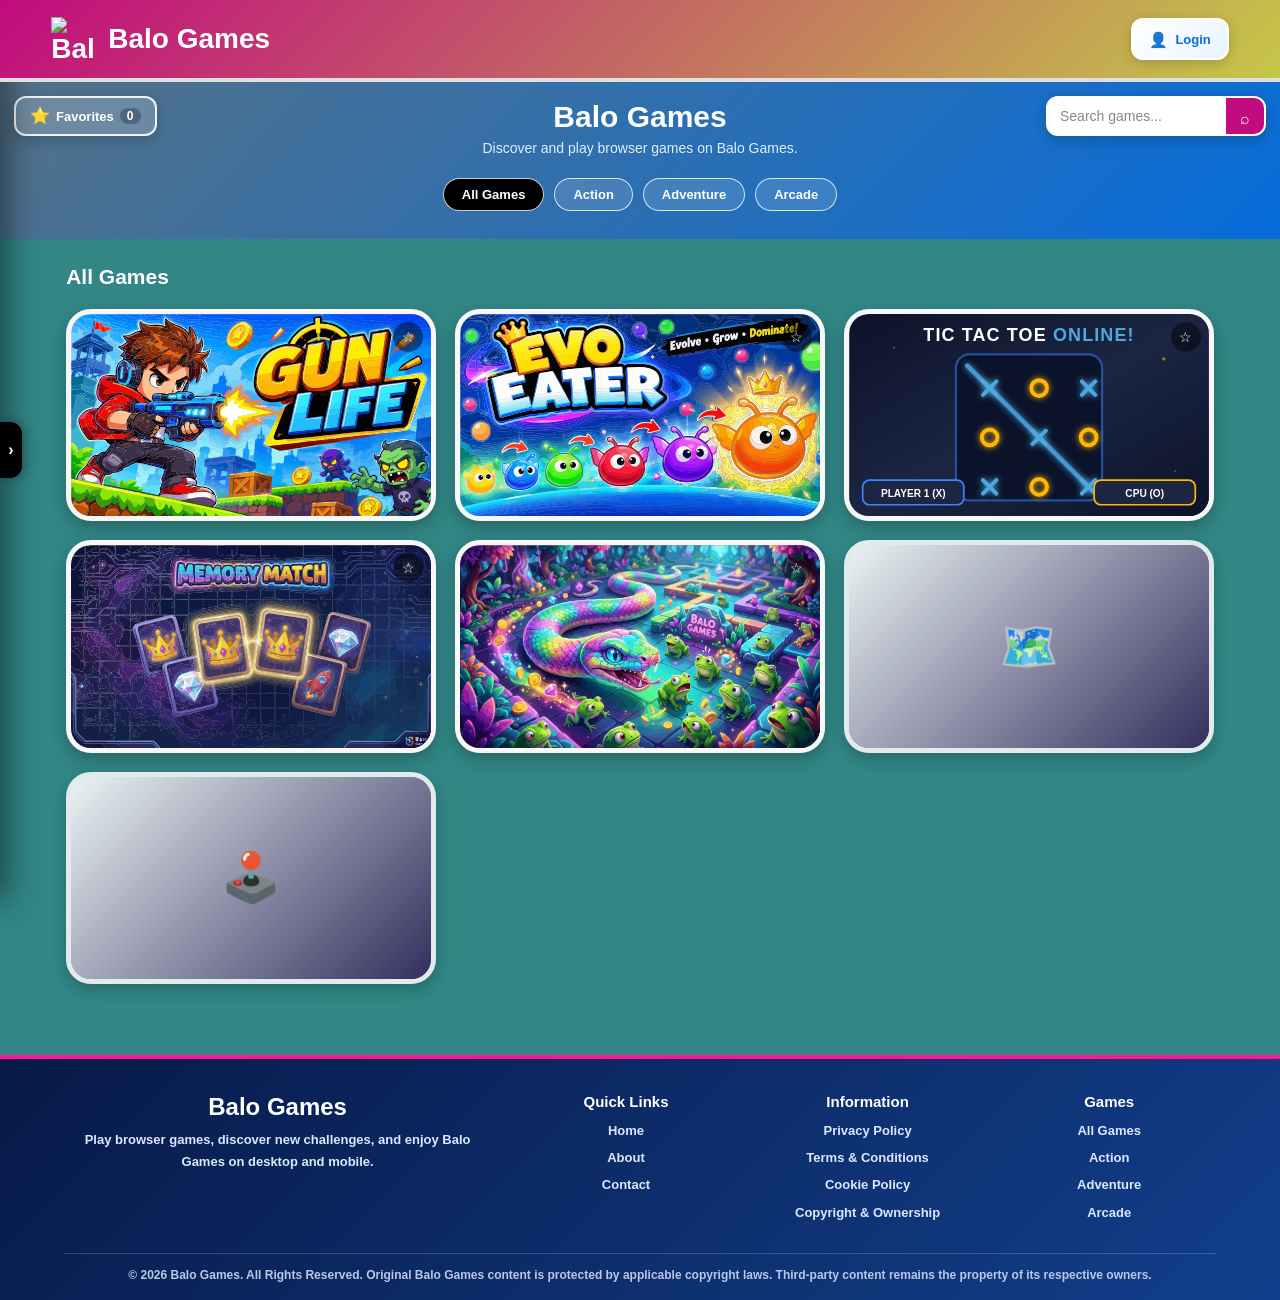
==== commit 02fa04fd: "Add Poki-style hover video previews to game cards" ====
--- a/index.html
+++ b/index.html
@@ -474,6 +474,17 @@
     .game-card { position:relative; }
     .game-card .game-image { height:auto; min-height:0; aspect-ratio:16 / 9; padding:0; overflow:hidden; flex:0 0 auto; }
     .game-image .game-thumb { width:100%; height:100%; display:block; object-fit:cover; object-position:center; }
+    .game-image .game-preview-video {
+      position:absolute; inset:0; width:100%; height:100%; object-fit:cover;
+      display:block; opacity:0; pointer-events:none; z-index:1;
+      transition:opacity .18s ease;
+    }
+    .game-card.is-preview-playing .game-preview-video { opacity:1; }
+    .game-card.is-preview-playing .game-thumb { opacity:0; }
+    @media (hover:none), (prefers-reduced-motion:reduce) {
+      .game-image .game-preview-video { display:none; }
+      .game-card.is-preview-playing .game-thumb { opacity:1; }
+    }
     .game-image:has(.game-thumb) { padding:0; }
     .game-image .game-fallback { width:100%; height:100%; display:grid; place-items:center; font-size:48px; background:linear-gradient(135deg,var(--card-bg),var(--card-bg-2)); }
     .game-hover-title { position:absolute; left:0; right:0; bottom:0; padding:22px 10px 9px; color:#fff; font-size:15px; font-weight:800; text-align:center; background:linear-gradient(transparent,rgba(0,0,0,.86)); opacity:0; transform:translateY(5px); transition:opacity .2s,transform .2s; pointer-events:none; }
@@ -1301,7 +1312,7 @@
       { title: "My Gun Life", cat: "action", tags: ["gun"], icon: "⚡", image: "games/my-gun-life/thumbnail.svg", desc: "Jump into a fast-paced action game.", path: "games/my-gun-life/index.html" },
       { title: "Evo Eater", cat: "action", tags: ["evolution"], icon: "🦅", image: "games/evoeater/thumbnail.svg", desc: "Grow, evolve, and explore the arena.", path: "games/evoeater/index.html" },
       { title: "Tic-Tac-Toe", cat: "arcade", tags: ["puzzle", "2player"], icon: "❌⭕", image: "games/tik-tak-toe/thumbnail.svg?v=3", desc: "A classic strategy game for a quick match.", path: "games/tik-tak-toe/index.html" },
-      { title: "Memory Match", cat: "arcade", tags: ["puzzle"], icon: "🧠", image: "games/MATCH%20GAME/thumbnail.svg", desc: "Find matching cards and test your memory.", path: "games/MATCH%20GAME/memory-match.html" },
+      { title: "Memory Match", cat: "arcade", tags: ["puzzle"], icon: "🧠", image: "games/MATCH%20GAME/thumbnail.svg", preview: "videos/memory-match-preview.mp4", desc: "Find matching cards and test your memory.", path: "games/MATCH%20GAME/memory-match.html" },
       { title: "Snake King", cat: "arcade", tags: ["snake"], icon: "🐍", image: "games/snake-king/thumbnail.svg?v=1", desc: "Classic snake action with mobile and keyboard controls.", path: "games/snake-king/index.html" },
       { title: "Adventure Games", cat: "adventure", tags: ["adventure"], icon: "🗺️", desc: "A new adventure is being prepared.", comingSoon: true },
       { title: "More Arcade Games", cat: "arcade", tags: ["arcade"], icon: "🕹️", desc: "More quick-play challenges are on the way.", comingSoon: true }
@@ -1400,7 +1411,7 @@
         ? ""
         : `<button type="button" class="fav-toggle${fav ? " is-fav" : ""}" data-title="${safe}" onclick="toggleFavorite('${safe}', event)" title="${fav ? "In Favorites" : "Add to Favorites"}">${fav ? "♥" : "☆"}</button>`;
       const clickAttr = g.comingSoon ? "" : ` onclick="onCardClick('${safe}')" role="button" tabindex="0"`;
-      const visual = g.image ? `<img class="game-thumb" src="${g.image}" alt="${g.title} thumbnail" loading="lazy">` : `<div class="game-fallback">${g.icon}</div>`;
+      const visual = g.image ? `<img class="game-thumb" src="${g.image}" alt="${g.title} thumbnail" loading="lazy">${g.preview ? `<video class="game-preview-video" src="${g.preview}" muted loop playsinline preload="none" aria-hidden="true"></video>` : ""}` : `<div class="game-fallback">${g.icon}</div>`;
       return `<div class="game-card${removeClass}${g.comingSoon ? " coming-soon-card" : ""}"${clickAttr}>
         <div class="game-image">
           ${visual}
@@ -1411,6 +1422,43 @@
         </div>
       </div>`;
     }
+
+    // Hover previews: play a game's muted preview while its card is hovered.
+    // Each game opts in by defining a local preview video path in the games list.
+    let activePreviewCard = null;
+    function stopCardPreview(card) {
+      if (!card) return;
+      const video = card.querySelector(".game-preview-video");
+      if (video) {
+        video.pause();
+        try { video.currentTime = 0; } catch (e) {}
+      }
+      card.classList.remove("is-preview-playing");
+      if (activePreviewCard === card) activePreviewCard = null;
+    }
+    function startCardPreview(card) {
+      if (!card || !window.matchMedia("(hover: hover) and (pointer: fine)").matches) return;
+      const video = card.querySelector(".game-preview-video");
+      if (!video) return;
+      if (activePreviewCard && activePreviewCard !== card) stopCardPreview(activePreviewCard);
+      activePreviewCard = card;
+      video.play().then(() => {
+        if (activePreviewCard === card && card.matches(":hover")) card.classList.add("is-preview-playing");
+        else stopCardPreview(card);
+      }).catch(() => {
+        card.classList.remove("is-preview-playing");
+      });
+    }
+    document.addEventListener("pointerover", function(e) {
+      const card = e.target.closest?.(".game-card");
+      if (!card || card.contains(e.relatedTarget)) return;
+      startCardPreview(card);
+    });
+    document.addEventListener("pointerout", function(e) {
+      const card = e.target.closest?.(".game-card");
+      if (!card || card.contains(e.relatedTarget)) return;
+      stopCardPreview(card);
+    });
 
     async function refreshCardLikeCounts() {
       const cards = [...document.querySelectorAll(".game-card-likes[data-like-title]")];
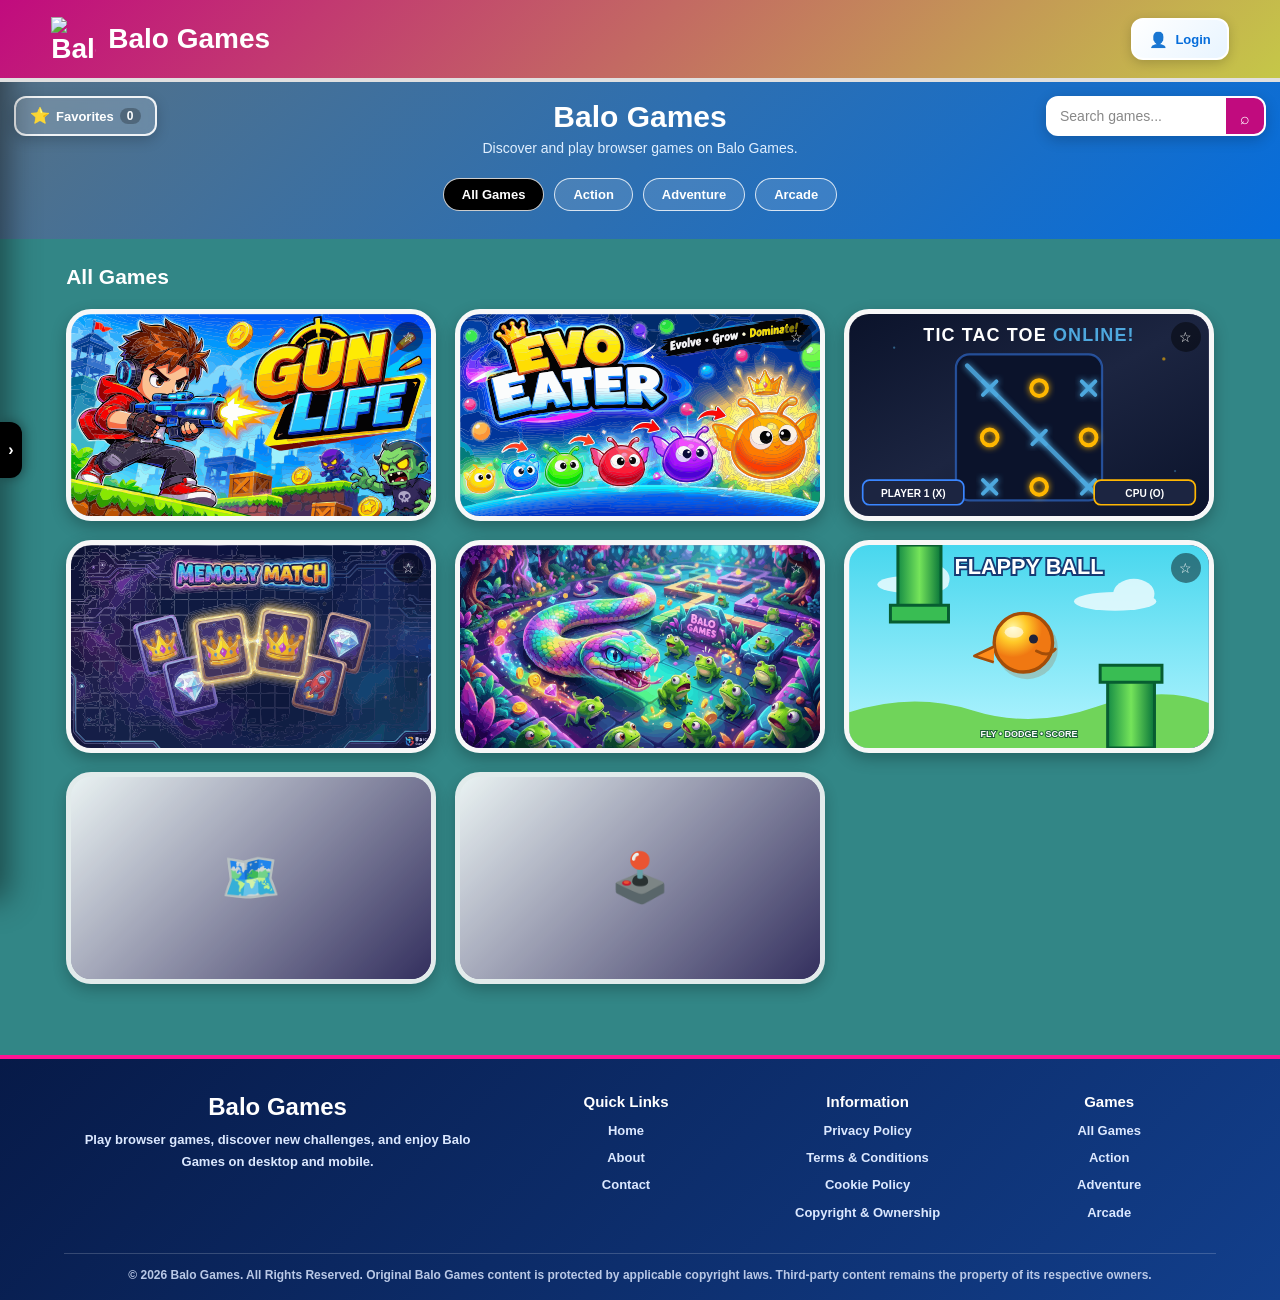
==== commit 35b02e67: "Add Flappy Ball to homepage with animated SVG preview" ====
--- a/index.html
+++ b/index.html
@@ -2,8 +2,15 @@
 <!-- saved from url=(0116)file:///D:/Hub+999/Index%20Files/Colour%20Full%20Index/Full%20Colour%20Editor/Balo-Games-Full%20Colour%20Editor.html -->
 <html lang="en"><head><meta http-equiv="Content-Type" content="text/html; charset=UTF-8">
   
-  <meta name="viewport" content="width=device-width, initial-scale=1.0, maximum-scale=1.0, minimum-scale=1.0, user-scalable=no">
-  <title>Balo Games</title>
+  <meta name="viewport" content="width=device-width, initial-scale=1.0">
+  <title>Balo Games | Play Free Browser Games</title>
+  <meta name="description" content="Discover and play browser games on Balo Games. Browse the collection, find games by category, and enjoy games on supported desktop and mobile browsers.">
+  <link rel="canonical" href="https://blablugamerz012-lang.github.io/Balo-Games/">
+  <meta name="theme-color" content="#328686">
+  <meta property="og:type" content="website">
+  <meta property="og:title" content="Balo Games | Play Free Browser Games">
+  <meta property="og:description" content="Discover and play browser games on Balo Games. Browse the collection and find games by category.">
+  <meta property="og:url" content="https://blablugamerz012-lang.github.io/Balo-Games/">
   <link rel="icon" type="image/png" href="./icon/icon.png">
   <style>
 
@@ -472,6 +479,9 @@
       position: relative;
     }
     .game-card { position:relative; }
+    .game-card-open-link { display:block; position:relative; color:inherit; text-decoration:none; min-width:0; }
+    .game-card-open-link:focus-visible { outline:3px solid #28e7ff; outline-offset:-4px; border-radius:20px; }
+    .game-card > .fav-toggle { position:absolute; top:8px; right:8px; z-index:6; }
     .game-card .game-image { height:auto; min-height:0; aspect-ratio:16 / 9; padding:0; overflow:hidden; flex:0 0 auto; }
     .game-image .game-thumb { width:100%; height:100%; display:block; object-fit:cover; object-position:center; }
     .game-image .game-preview-video {
@@ -579,7 +589,12 @@
     }
     .sidebar-game-item:hover { background: var(--card-bg); border-color: var(--accent); }
     .sidebar-game-icon { width: 100%; aspect-ratio: 16 / 9; display: grid; place-items: center; overflow: hidden; background: var(--card-bg); border-radius: 6px; }
-    .sidebar-game-thumb { display: block; width: 100%; height: 100%; object-fit: cover; border-radius: 6px; }
+    .sidebar-game-thumb { display: block; width: 100%; height: 100%; object-fit: cover; border-radius: 6px; transition: opacity .18s ease; }
+    .sidebar-game-icon { position: relative; }
+    .sidebar-game-preview-video { position:absolute; inset:0; width:100%; height:100%; object-fit:cover; display:block; opacity:0; pointer-events:none; z-index:1; transition:opacity .18s ease; }
+    .sidebar-game-item.is-preview-playing .sidebar-game-preview-video { opacity:1; }
+    .sidebar-game-item.is-preview-playing .sidebar-game-thumb { opacity:0; }
+    @media (hover:none), (prefers-reduced-motion:reduce) { .sidebar-game-preview-video { display:none; } .sidebar-game-item.is-preview-playing .sidebar-game-thumb { opacity:1; } }
     .sidebar-game-fallback { font-size: 22px; display: grid; place-items: center; width: 100%; height: 100%; }
     .sidebar-game-info h4 { font-size: 11px; color: #fff; font-weight: 700; white-space: nowrap; overflow: hidden; text-overflow: ellipsis; width: 100%; }
 
@@ -1228,14 +1243,14 @@
       <div class="footer-col">
         <h4>Quick Links</h4>
         <a onclick="goHome()">Home</a>
-        <a onclick="showInfo('about')">About</a>
-        <a onclick="showInfo('contact')">Contact</a>
+        <a href="about.html">About</a>
+        <a href="contact.html">Contact</a>
       </div>
       <div class="footer-col">
         <h4>Information</h4>
-        <a onclick="showInfo('privacy')">Privacy Policy</a>
-        <a onclick="showInfo('terms')">Terms &amp; Conditions</a>
-        <a onclick="showInfo('cookies')">Cookie Policy</a>
+        <a href="privacy-policy.html">Privacy Policy</a>
+        <a href="terms-and-conditions.html">Terms &amp; Conditions</a>
+        <a href="cookie-policy.html">Cookie Policy</a>
         <a onclick="showInfo('copyright')">Copyright &amp; Ownership</a>
       </div>
       <div class="footer-col">
@@ -1314,6 +1329,7 @@
       { title: "Tic-Tac-Toe", cat: "arcade", tags: ["puzzle", "2player"], icon: "❌⭕", image: "games/tik-tak-toe/thumbnail.svg?v=3", desc: "A classic strategy game for a quick match.", path: "games/tik-tak-toe/index.html" },
       { title: "Memory Match", cat: "arcade", tags: ["puzzle"], icon: "🧠", image: "games/MATCH%20GAME/thumbnail.svg", preview: "videos/memory-match-preview.mp4", desc: "Find matching cards and test your memory.", path: "games/MATCH%20GAME/memory-match.html" },
       { title: "Snake King", cat: "arcade", tags: ["snake"], icon: "🐍", image: "games/snake-king/thumbnail.svg?v=1", desc: "Classic snake action with mobile and keyboard controls.", path: "games/snake-king/index.html" },
+      { title: "Flappy Ball", cat: "arcade", tags: ["flappy", "ball", "skill"], icon: "🐤", image: "games/flappy-ball/thumbnail.svg", preview: "videos/flappy-ball-preview.svg", desc: "Fly through the pipes, collect coins, and beat your best score.", path: "games/flappy-ball/index.html" },
       { title: "Adventure Games", cat: "adventure", tags: ["adventure"], icon: "🗺️", desc: "A new adventure is being prepared.", comingSoon: true },
       { title: "More Arcade Games", cat: "arcade", tags: ["arcade"], icon: "🕹️", desc: "More quick-play challenges are on the way.", comingSoon: true }
     ];
@@ -1410,16 +1426,21 @@
       const heartBtn = g.comingSoon || (showingFavorites && removeFavMode)
         ? ""
         : `<button type="button" class="fav-toggle${fav ? " is-fav" : ""}" data-title="${safe}" onclick="toggleFavorite('${safe}', event)" title="${fav ? "In Favorites" : "Add to Favorites"}">${fav ? "♥" : "☆"}</button>`;
-      const clickAttr = g.comingSoon ? "" : ` onclick="onCardClick('${safe}')" role="button" tabindex="0"`;
-      const visual = g.image ? `<img class="game-thumb" src="${g.image}" alt="${g.title} thumbnail" loading="lazy">${g.preview ? `<video class="game-preview-video" src="${g.preview}" muted loop playsinline preload="none" aria-hidden="true"></video>` : ""}` : `<div class="game-fallback">${g.icon}</div>`;
-      return `<div class="game-card${removeClass}${g.comingSoon ? " coming-soon-card" : ""}"${clickAttr}>
-        <div class="game-image">
-          ${visual}
-          <span class="game-category-tag">${gameType}</span>
-          ${heartBtn}
-          <div class="game-hover-title">${g.title}</div>
-          <div class="game-card-likes" data-like-title="${safe}">♥ <span>—</span></div>
-        </div>
+      const visual = g.image ? `<img class="game-thumb" src="${g.image}" alt="${g.title} thumbnail" loading="lazy" draggable="false">${g.preview ? `<img class="game-preview-video" src="${g.preview}" alt="" aria-hidden="true" draggable="false">` : ""}` : `<div class="game-fallback">${g.icon}</div>`;
+      const gameLink = !g.comingSoon && g.path
+        ? `<a class="game-card-open-link" href="${g.path}" draggable="true" aria-label="Open ${g.title}" onclick="if(event.button===0 && !event.ctrlKey && !event.metaKey && !event.shiftKey && !event.altKey){event.preventDefault();onCardClick('${safe}');}">`
+        : "";
+      const gameLinkEnd = gameLink ? "</a>" : "";
+      return `<div class="game-card${removeClass}${g.comingSoon ? " coming-soon-card" : ""}">
+        ${gameLink}
+          <div class="game-image">
+            ${visual}
+            <span class="game-category-tag">${gameType}</span>
+            <div class="game-hover-title">${g.title}</div>
+            <div class="game-card-likes" data-like-title="${safe}">♥ <span>—</span></div>
+          </div>
+        ${gameLinkEnd}
+        ${heartBtn}
       </div>`;
     }
 
@@ -1428,8 +1449,8 @@
     let activePreviewCard = null;
     function stopCardPreview(card) {
       if (!card) return;
-      const video = card.querySelector(".game-preview-video");
-      if (video) {
+      const video = card.querySelector(".game-preview-video, .sidebar-game-preview-video");
+      if (video && video.tagName === "VIDEO") {
         video.pause();
         try { video.currentTime = 0; } catch (e) {}
       }
@@ -1438,10 +1459,14 @@
     }
     function startCardPreview(card) {
       if (!card || !window.matchMedia("(hover: hover) and (pointer: fine)").matches) return;
-      const video = card.querySelector(".game-preview-video");
+      const video = card.querySelector(".game-preview-video, .sidebar-game-preview-video");
       if (!video) return;
       if (activePreviewCard && activePreviewCard !== card) stopCardPreview(activePreviewCard);
       activePreviewCard = card;
+      if (video.tagName === "IMG") {
+        card.classList.add("is-preview-playing");
+        return;
+      }
       video.play().then(() => {
         if (activePreviewCard === card && card.matches(":hover")) card.classList.add("is-preview-playing");
         else stopCardPreview(card);
@@ -1450,12 +1475,12 @@
       });
     }
     document.addEventListener("pointerover", function(e) {
-      const card = e.target.closest?.(".game-card");
+      const card = e.target.closest?.(".game-card, .sidebar-game-item");
       if (!card || card.contains(e.relatedTarget)) return;
       startCardPreview(card);
     });
     document.addEventListener("pointerout", function(e) {
-      const card = e.target.closest?.(".game-card");
+      const card = e.target.closest?.(".game-card, .sidebar-game-item");
       if (!card || card.contains(e.relatedTarget)) return;
       stopCardPreview(card);
     });
@@ -1499,12 +1524,13 @@
 
     function sidebarHTML(g) {
       const visual = g.image
-        ? `<img class="sidebar-game-thumb" src="${g.image}" alt="${g.title} thumbnail" loading="lazy">`
+        ? `<img class="sidebar-game-thumb" src="${g.image}" alt="${g.title} thumbnail" loading="lazy">${g.preview ? `<img class="sidebar-game-preview-video" src="${g.preview}" alt="" aria-hidden="true" draggable="false">` : ""}`
         : `<span class="sidebar-game-fallback">${g.icon}</span>`;
-      return `<div class="sidebar-game-item" onclick="openGame('${g.title.replace(/'/g, "\\'")}')">
+      const safeTitle = g.title.replace(/'/g, "\\'");
+      return `<a class="sidebar-game-item" href="${g.path}" draggable="true" onclick="if(event.button===0 && !event.ctrlKey && !event.metaKey && !event.shiftKey && !event.altKey){event.preventDefault();openGame('${safeTitle}');}">
         <div class="sidebar-game-icon">${visual}</div>
         <div class="sidebar-game-info"><h4>${g.title}</h4></div>
-      </div>`;
+      </a>`;
     }
 
     function renderHome(cat) {
@@ -2025,12 +2051,12 @@
 
 
     const infoPages = {
-      about: `<h2>About Balo Games</h2><p>Balo Games is a browser gaming website where players can discover and play online games across action, adventure, and arcade categories.</p><p>Our goal is to provide a simple, fast, and enjoyable place to play games on supported devices.</p>`,
-      contact: `<h2>Contact Balo Games</h2><p>If you need help, want to report a problem, or have feedback about a game, please contact the Balo Games team through the official contact channel provided with the website.</p><p>For game bugs, you can also use the Bug Report button on the game screen.</p>`,
-      privacy: `<h2>Privacy Policy</h2><p>Balo Games is designed to provide browser-based gaming content. We aim to collect only information needed to operate and improve the website.</p><p>Third-party services, analytics, advertising, or browser storage may have their own policies where applicable. Please review their policies before using those services.</p>`,
-      terms: `<h2>Terms &amp; Conditions</h2><p>By using Balo Games, you agree to use the website responsibly and not to interfere with its operation or misuse its content.</p><p>Game availability and features may change as the website is updated.</p>`,
-      cookies: `<h2>Cookie Policy</h2><p>Balo Games may use browser storage or similar technologies where needed for website functionality. Third-party services may also use their own technologies according to their policies.</p>`,
-      copyright: `<h2>Copyright &amp; Ownership Policy</h2><p>© 2026 Balo Games. All Rights Reserved.</p><p>Original game code, artwork, graphics, designs and other game content created or developed by Balo Games are protected by applicable copyright laws, to the extent permitted by law.</p><p>Copying, republishing or redistributing original Balo Games game content without permission is not allowed.</p><p>Third-party games and other third-party materials remain the property of their respective owners. Balo Games does not claim ownership of materials it does not own or have rights to protect.</p><p>Ownership applies only to original material that Balo Games owns or is legally entitled to protect, and is subject to applicable licences and law.</p><p>For permission or copyright concerns, please contact the Balo Games team through the official contact channel.</p>`
+      about: `<h2>About Balo Games</h2><p>Balo Games is a browser-gaming website featuring games across action, adventure and arcade categories.</p><p>Games and features are developed and updated over time. Development may involve software tools and AI-assisted workflows. Some projects may include third-party materials used under their applicable licences or permissions.</p><p><a href="about.html">Read the full About page</a></p>`,
+      contact: `<h2>Contact Balo Games</h2><p>Have a question, suggestion, or problem with a game? Use our Contact page to send a message through the website's message service.</p><p>A reply email is optional. If you leave it blank, we may not be able to respond directly.</p><p><a href="contact.html">Open Contact form</a></p><p>You can also use the Bug Report button on a game screen.</p>`,
+      privacy: `<h2>Privacy Policy</h2><p>The website uses Supabase for email/password, Google and guest authentication, game reactions and visitor messages. Favorites are saved in your browser. Hosting and third-party providers may process technical data.</p><p><a href="privacy-policy.html">Read the full Privacy Policy</a></p>`,
+      terms: `<h2>Terms &amp; Conditions</h2><p>Use Balo Games lawfully and do not disrupt the website or misuse its features. Original Balo Games material and third-party content remain subject to their respective ownership and licences.</p><p><a href="terms-and-conditions.html">Read the full Terms &amp; Conditions</a></p>`,
+      cookies: `<h2>Cookie Policy</h2><p>Balo Games uses browser storage for favorites and may use storage for Supabase sign-in sessions. Third-party providers may use their own technologies.</p><p><a href="cookie-policy.html">Read the full Cookie Policy</a></p>`,
+      copyright: `<h2>Copyright &amp; Ownership Policy</h2><p>© 2026 Balo Games. All Rights Reserved.</p><p>Original game code, artwork, graphics, designs and other game content created or developed by Balo Games are protected by applicable copyright laws, to the extent permitted by law.</p><p>Copying, republishing or redistributing original Balo Games content without permission is not allowed.</p><p>Third-party games, assets, trademarks, characters, music and other materials remain the property of their respective owners. Balo Games does not claim ownership of materials it does not own or have rights to protect.</p><p>Ownership applies only to original material that Balo Games owns or is legally entitled to protect, and is subject to applicable licences and law.</p><p><a href="contact.html">Contact Balo Games about a copyright concern</a>.</p>`
     };
     function showInfo(page){ document.getElementById('infoContent').innerHTML=infoPages[page]||infoPages.about; document.getElementById('infoModal').classList.add('open'); document.body.style.overflow='hidden'; }
     function closeInfo(){ document.getElementById('infoModal').classList.remove('open'); document.body.style.overflow=''; }
